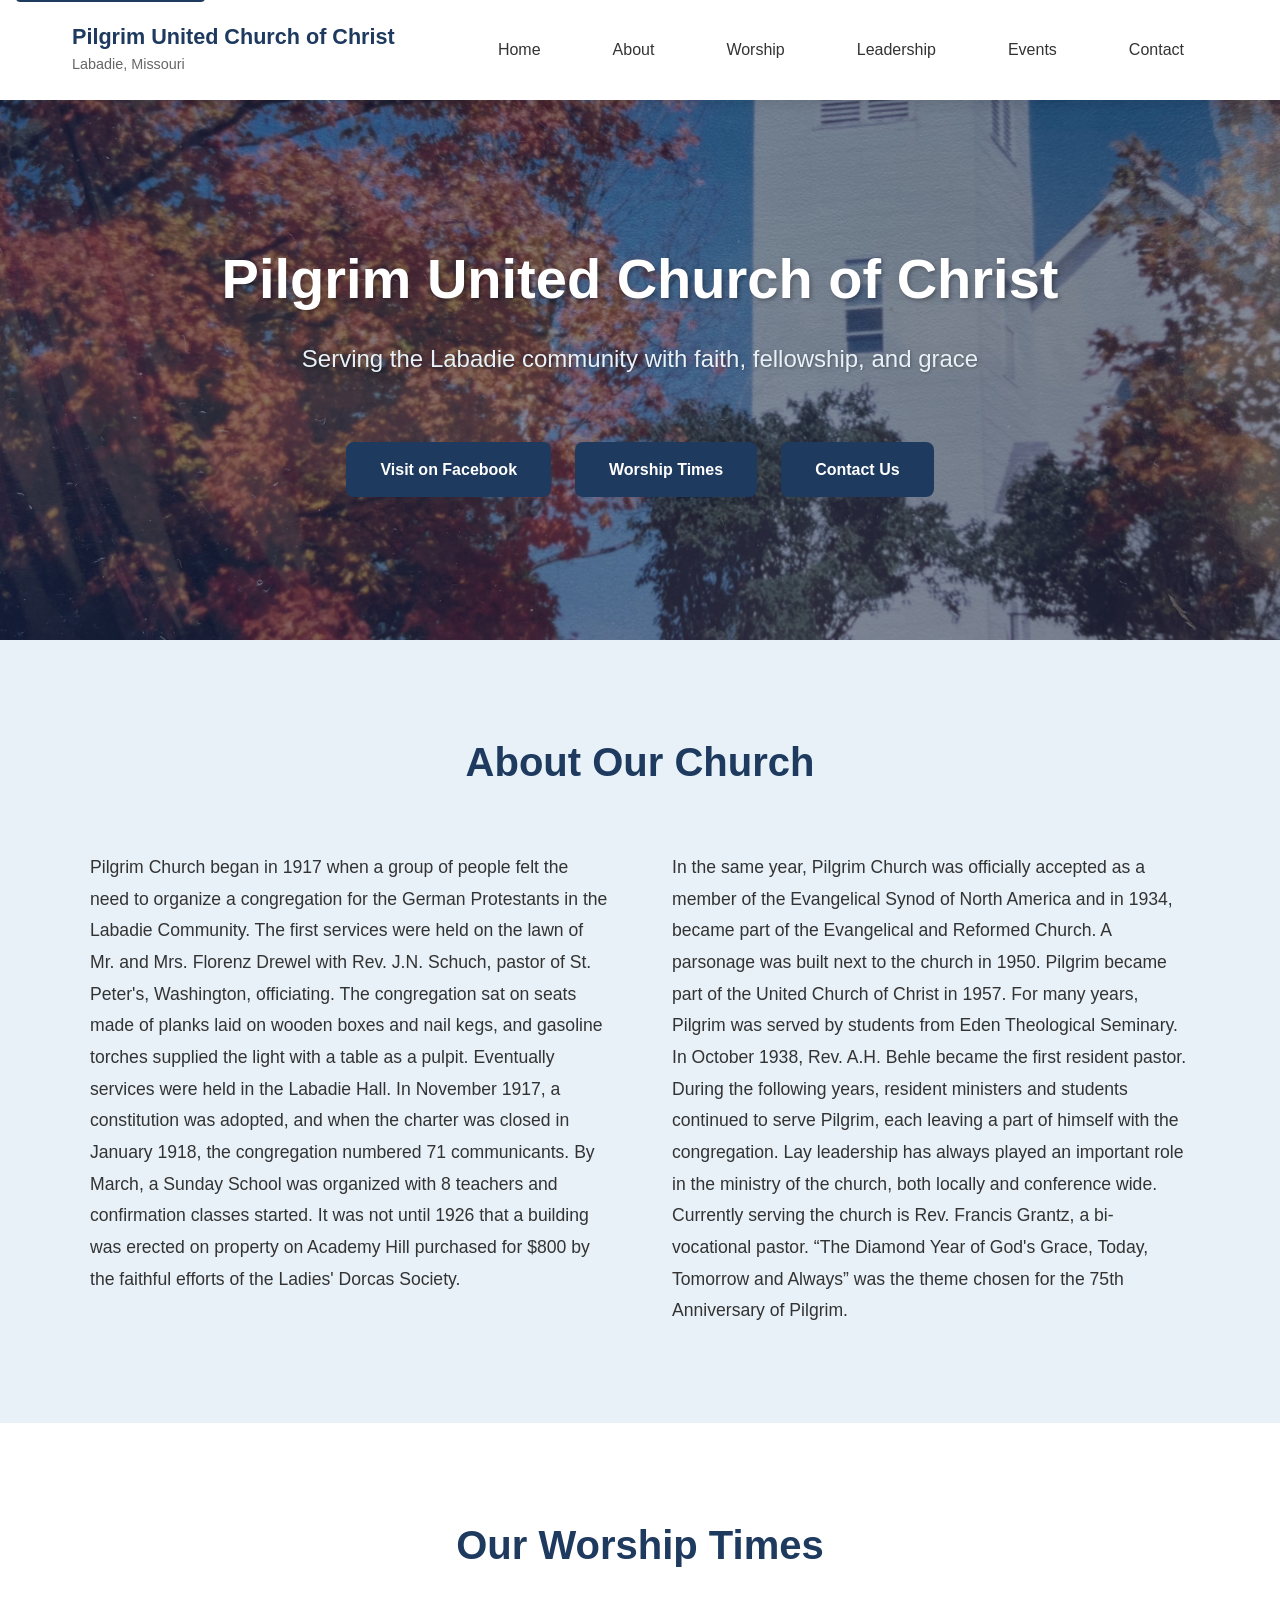
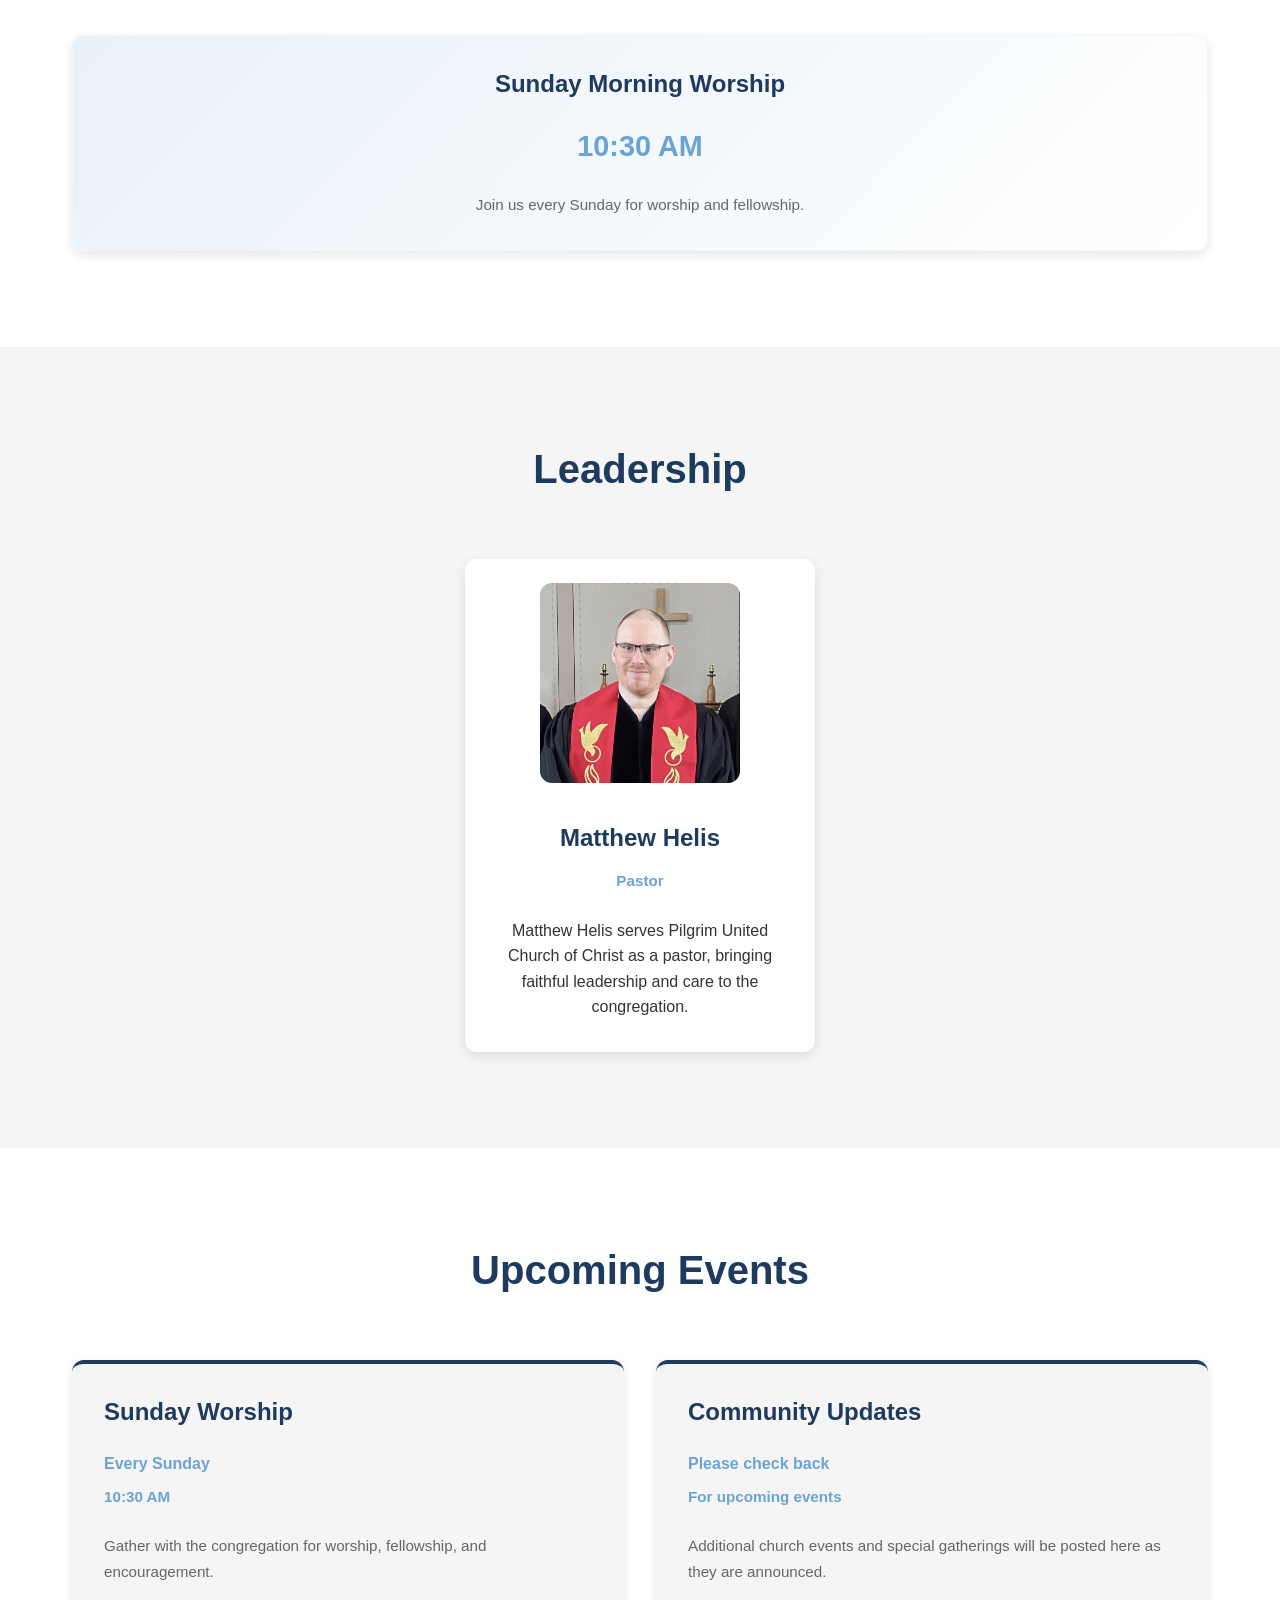
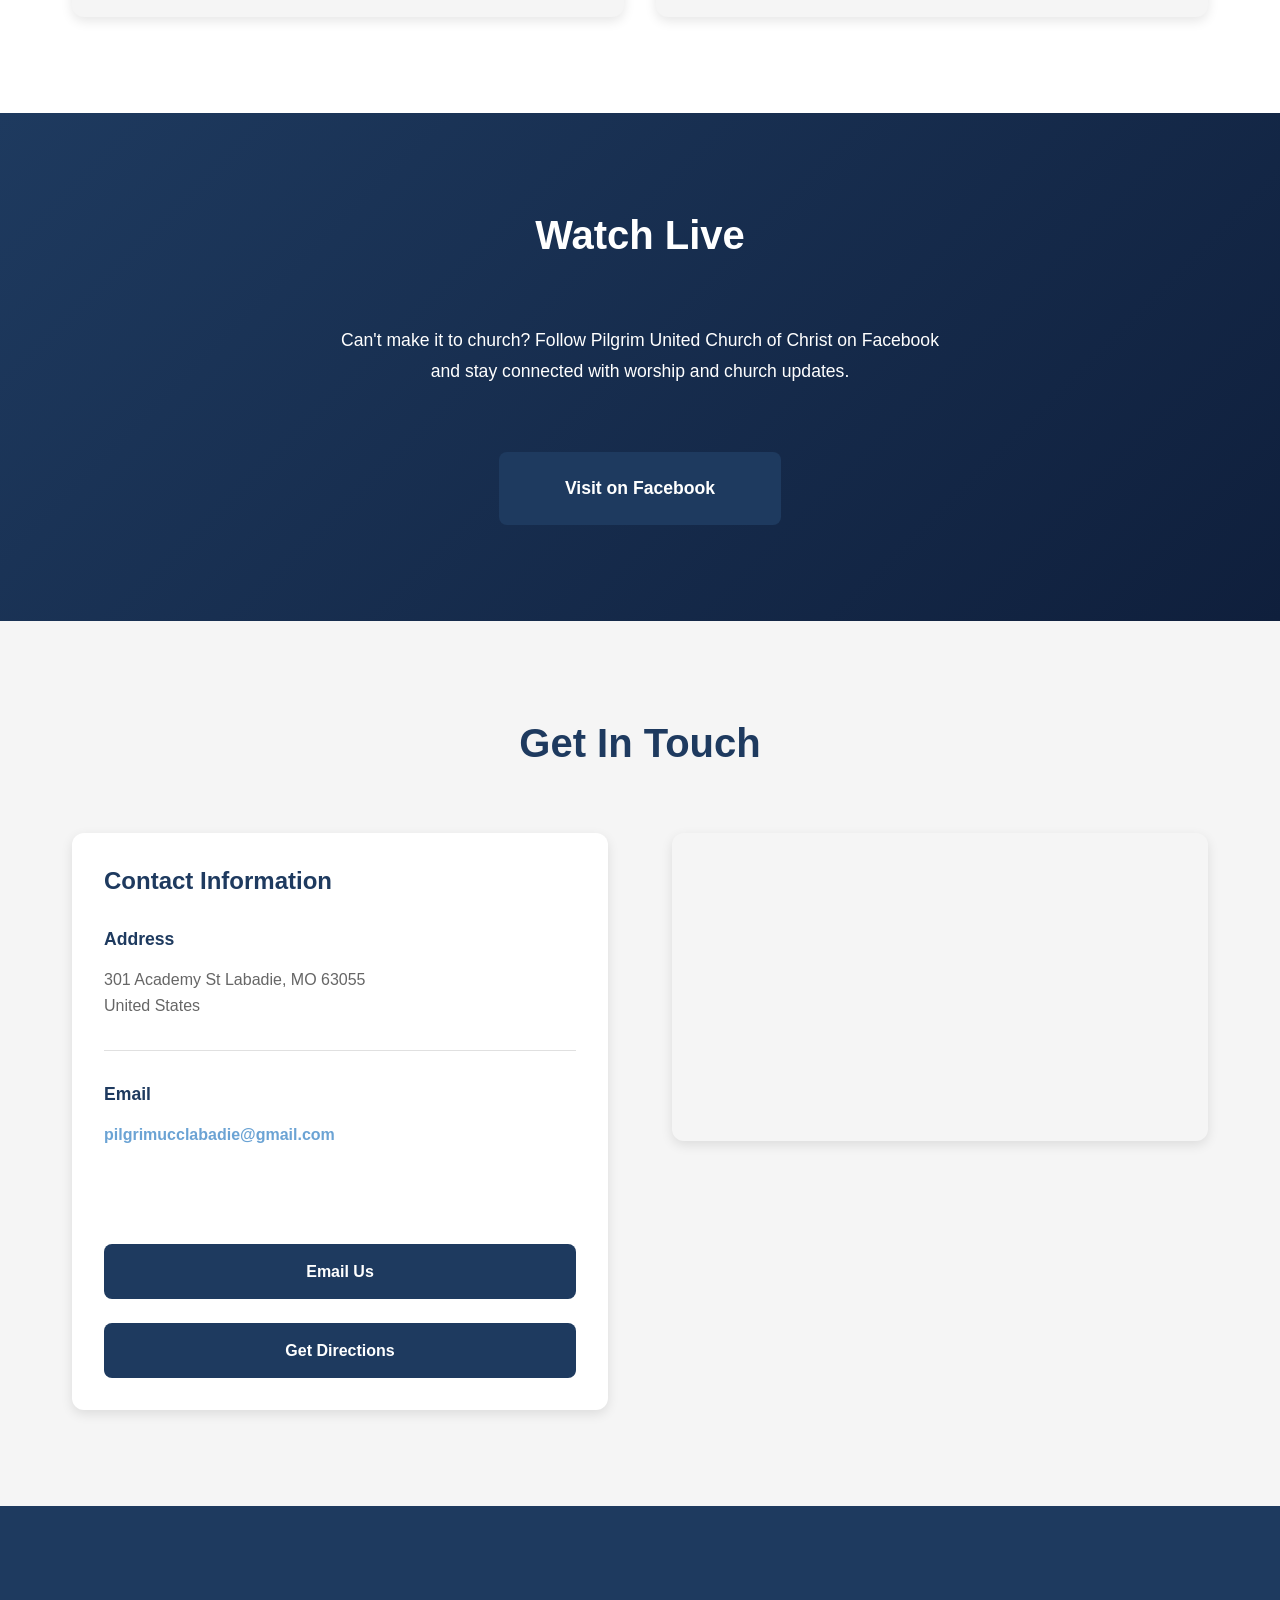
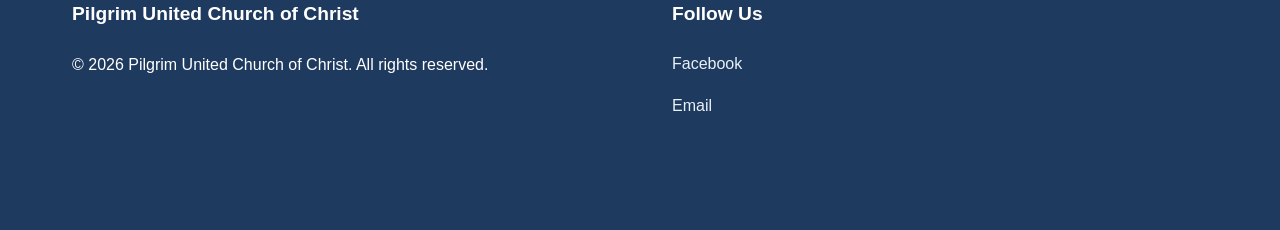
==== index.html @ 042ffa48 "version 1 of church website" ====
<!DOCTYPE html>
<html lang="en">
<head>
    <meta charset="UTF-8">
    <meta name="viewport" content="width=device-width, initial-scale=1.0">
    <title>Pilgrim United Church of Christ - Welcome</title>
    <link rel="stylesheet" href="style.css">
</head>
<body>
    <a class="skip-link" href="#main-content">Skip to main content</a>

    <!-- ============================================
         NAVIGATION BAR (Sticky)
         ============================================ -->
    <nav class="navbar" aria-label="Primary navigation">
        <div class="nav-container">
            <div class="logo-block">
                <div class="logo">Pilgrim United Church of Christ</div>
                <div class="nav-location">Labadie, Missouri</div>
            </div>
            <ul class="nav-links">
                <li><a href="#home">Home</a></li>
                <li><a href="#about">About</a></li>
                <li><a href="#worship-times">Worship</a></li>
                <li><a href="#pastors">Leadership</a></li>
                <li><a href="#events">Events</a></li>
                <li><a href="#contact">Contact</a></li>
            </ul>
        </div>
    </nav>

    <main id="main-content">
    <!-- ============================================
         HERO SECTION
         ============================================ -->
    <section id="home" class="hero">
        <div class="hero-content">
            <img src="Images/IMG_0320.jpeg" 
                 alt="Church interior with beautiful stained glass windows" 
                 class="hero-image">
            <div class="hero-overlay">
                <h1 class="hero-title">Pilgrim United Church of Christ</h1>
                <p class="hero-subtitle">Serving the Labadie community with faith, fellowship, and grace</p>
                <div class="hero-buttons">
                    <a href="https://www.facebook.com/PilgrimUCCLabadie/" target="_blank" rel="noopener noreferrer" class="btn btn-primary">Visit on Facebook</a>
                    <a href="#worship-times" class="btn btn-primary">Worship Times</a>
                    <a href="#contact" class="btn btn-primary">Contact Us</a>
                </div>
            </div>
        </div>
    </section>

    <!-- ============================================
         ABOUT SECTION
         ============================================ -->
    <section id="about" class="about">
        <div class="container">
            <h2>About Our Church</h2>
            <div class="about-content">
                <div class="about-text">
                    <p>
                        Pilgrim Church began in 1917 when a group of people felt the need to organize a congregation for the German Protestants in the Labadie Community. 
                        The first services were held on the lawn of Mr. and Mrs. Florenz Drewel with Rev. J.N. Schuch, pastor of St. Peter's, Washington, officiating. The congregation sat on seats made of planks laid on wooden boxes and nail kegs, and gasoline torches supplied the light with a table as a pulpit. 
                        Eventually services were held in the Labadie Hall. In November 1917, a constitution was adopted, and when the charter was closed in January 1918, the congregation numbered 71 communicants. By March, a Sunday School was organized with 8 teachers and confirmation classes started. 
                        It was not until 1926 that a building was erected on property on Academy Hill purchased for $800 by the faithful efforts of the Ladies' Dorcas Society.
                    </p>
                    <p>
                        In the same year, Pilgrim Church was officially accepted as a member of the Evangelical Synod of North America and in 1934, became part of the Evangelical and Reformed Church. A parsonage was built next to the church in 1950. Pilgrim became part of the United Church of Christ in 1957. 
                        For many years, Pilgrim was served by students from Eden Theological Seminary. In October 1938, Rev. A.H. Behle became the first resident pastor. During the following years, resident ministers and students continued to serve Pilgrim, each leaving a part of himself with the congregation. 
                        Lay leadership has always played an important role in the ministry of the church, both locally and conference wide. Currently serving the church is Rev. Francis Grantz, a bi-vocational pastor. “The Diamond Year of God's Grace, Today, Tomorrow and Always” was the theme chosen for the 75th Anniversary of Pilgrim.
                    </p>
                </div>
            </div>
        </div>
    </section>

    <!-- ============================================
         WORSHIP TIMES SECTION
         ============================================ -->
    <section id="worship-times" class="worship-times">
        <div class="container">
            <h2>Our Worship Times</h2>
            <div class="worship-cards">
                <div class="worship-card">
                    <h3>Sunday Morning Worship</h3>
                    <p class="time">10:30 AM</p>
                    <p class="description">Join us every Sunday for worship and fellowship.</p>
                </div>
            </div>
        </div>
    </section>

    <!-- ============================================
         LEADERSHIP SECTION
         ============================================ -->
    <section id="pastors" class="pastors">
        <div class="container">
            <h2>Leadership</h2>
            <div class="staff-grid">
                <div class="staff-card">
                    <img src="Images/Matthew-Helis.jpg" 
                         alt="Matthew Helis" 
                         class="staff-photo">
                    <h3>Matthew Helis</h3>
                    <p class="position">Pastor</p>
                    <p class="bio">
                        Matthew Helis serves Pilgrim United Church of Christ as a  pastor,
                        bringing faithful leadership and care to the congregation.
                    </p>
                </div>
            </div>
        </div>
    </section>

    <!-- ============================================
         EVENTS SECTION
         ============================================ -->
    <section id="events" class="events">
        <div class="container">
            <h2>Upcoming Events</h2>
            <div class="events-grid">
                <div class="event-card">
                    <h3>Sunday Worship</h3>
                    <p class="event-date">Every Sunday</p>
                    <p class="event-time">10:30 AM</p>
                    <p class="event-description">
                        Gather with the congregation for worship, fellowship, and encouragement.
                    </p>
                </div>
                <div class="event-card">
                    <h3>Community Updates</h3>
                    <p class="event-date">Please check back</p>
                    <p class="event-time">For upcoming events</p>
                    <p class="event-description">
                        Additional church events and special gatherings will be posted here as they are announced.
                    </p>
                </div>
            </div>
        </div>
    </section>

    <!-- ============================================
         WATCH LIVE SECTION
         ============================================ -->
    <section id="watch-live" class="watch-live">
        <div class="container">
            <h2>Watch Live</h2>
            <div class="watch-live-content">
                <p>
                    Can't make it to church? Follow Pilgrim United Church of Christ on Facebook and stay connected with worship and church updates.
                </p>
                <a href="https://www.facebook.com/PilgrimUCCLabadie/" target="_blank" rel="noopener noreferrer" class="btn btn-primary btn-large">
                    Visit on Facebook
                </a>
            </div>
        </div>
    </section>

    <!-- ============================================
         CONTACT & LOCATION SECTION
         ============================================ -->
    <section id="contact" class="contact">
        <div class="container">
            <h2>Get In Touch</h2>
            <div class="contact-wrapper">
                <div class="contact-info">
                    <h3>Contact Information</h3>
                    <div class="contact-details">
                        <div class="contact-item">
                            <h4>Address</h4>
                            <p>301 Academy St Labadie, MO 63055<br>United States</p>
                        </div>
                        <div class="contact-item">
                            <h4>Email</h4>
                            <p><a href="mailto:pilgrimucclabadie@gmail.com">pilgrimucclabadie@gmail.com</a></p>
                        </div>
                    </div>
                    <div class="contact-buttons">
                        <a href="mailto:pilgrimucclabadie@gmail.com" class="btn btn-primary">Email Us</a>
                        <a href="https://www.google.com/maps?q=301+Academy+St+Labadie+MO" 
                           target="_blank" rel="noopener noreferrer" class="btn btn-primary">Get Directions</a>
                    </div>
                </div>
                <div class="map-container">
                    <iframe src="https://www.google.com/maps?q=301%20Academy%20St%20Labadie%20MO&output=embed"
                            target="_blank" rel="noopener noreferrer" width="100%" height="400" style="border:0;" allowfullscreen="" loading="lazy" 
                            referrerpolicy="no-referrer-when-downgrade" 
                            aria-label="Church location on Google Maps"></iframe>
                </div>
            </div>
        </div>
    </section>

    <!-- ============================================
         FOOTER
         ============================================ -->
    <footer class="footer">
        <div class="container">
            <div class="footer-content">
                <div class="footer-section">
                    <h4>Pilgrim United Church of Christ</h4>
                    <p>&copy; 2026 Pilgrim United Church of Christ. All rights reserved.</p>
                </div>
                <div class="footer-section footer-links">
                    <h4>Follow Us</h4>
                    <ul>
                        <li><a href="https://www.facebook.com/PilgrimUCCLabadie/">Facebook</a></li>
                        <li><a href="mailto:pilgrimucclabadie@gmail.com">Email</a></li>
                    </ul>
                </div>
            </div>
        </div>
    </footer>

</body>
</html>
---- style.css ----
/* ============================================
   CSS VARIABLES & ROOT STYLES
   ============================================ */

:root {
    /* Color Palette */
    --white: #ffffff;
    --soft-blue: #e8f1f8;
    --light-blue: #b3d9f2;
    --medium-blue: #6ba3d4;
    --navy: #1e3a5f;
    --dark-navy: #0f1f3c;
    --light-gray: #f5f5f5;
    --medium-gray: #e0e0e0;
    --dark-gray: #666666;
    --text-dark: #333333;
    
    /* Spacing */
    --spacing-xs: 0.5rem;
    --spacing-sm: 1rem;
    --spacing-md: 1.5rem;
    --spacing-lg: 2rem;
    --spacing-xl: 3rem;
    --spacing-2xl: 4rem;
    
    /* Border Radius */
    --radius-sm: 4px;
    --radius-md: 8px;
    --radius-lg: 12px;
    
    /* Shadows */
    --shadow-sm: 0 2px 4px rgba(0, 0, 0, 0.1);
    --shadow-md: 0 4px 12px rgba(0, 0, 0, 0.1);
    --shadow-lg: 0 8px 24px rgba(0, 0, 0, 0.15);
    
    /* Typography */
    --font-family: 'Segoe UI', Tahoma, Geneva, Verdana, sans-serif;
    --font-size-base: 16px;
    --line-height: 1.6;
}

/* ============================================
   GENERAL STYLES
   ============================================ */

* {
    margin: 0;
    padding: 0;
    box-sizing: border-box;
}

html {
    scroll-behavior: smooth;
}

.skip-link {
    position: absolute;
    top: -3rem;
    left: 1rem;
    z-index: 2000;
    background-color: var(--navy);
    color: var(--white);
    padding: 0.75rem 1rem;
    border-radius: var(--radius-sm);
    text-decoration: none;
    font-weight: 600;
}

.skip-link:focus {
    top: 1rem;
}

body {
    font-family: var(--font-family);
    font-size: var(--font-size-base);
    line-height: var(--line-height);
    color: var(--text-dark);
    background-color: var(--white);
}

/* ============================================
   CONTAINER & LAYOUT
   ============================================ */

.container {
    max-width: 1200px;
    margin: 0 auto;
    padding: var(--spacing-lg);
}

/* ============================================
   NAVIGATION BAR
   ============================================ */

.navbar {
    position: sticky;
    top: 0;
    background-color: var(--white);
    box-shadow: var(--shadow-md);
    z-index: 1000;
    padding: var(--spacing-md) 0;
}

.nav-container {
    max-width: 1200px;
    margin: 0 auto;
    padding: 0 var(--spacing-lg);
    display: flex;
    justify-content: space-between;
    align-items: center;
    gap: var(--spacing-lg);
}

.logo-block {
    display: flex;
    flex-direction: column;
    gap: 0.2rem;
    flex-shrink: 0;
}

.logo {
    font-size: 1.35rem;
    font-weight: 700;
    color: var(--navy);
    line-height: 1.2;
    white-space: nowrap;
}

.nav-location {
    font-size: 0.9rem;
    color: var(--dark-gray);
    white-space: nowrap;
}

.nav-links {
    display: flex;
    list-style: none;
    gap: var(--spacing-md);
    flex-wrap: wrap;
    justify-content: flex-end;
    align-items: center;
}

.nav-links a {
    text-decoration: none;
    color: var(--text-dark);
    font-weight: 500;
    transition: color 0.3s ease;
    padding: var(--spacing-xs) var(--spacing-md);
    border-radius: var(--radius-md);
    min-height: 44px;
    display: inline-flex;
    align-items: center;
}

.nav-links a:hover {
    color: var(--medium-blue);
    background-color: var(--soft-blue);
}

/* Mobile Navigation */
@media (max-width: 768px) {
    .nav-container {
        flex-direction: column;
        align-items: flex-start;
        gap: var(--spacing-md);
    }
    
    .nav-links {
        flex-direction: row;
        flex-wrap: wrap;
        gap: var(--spacing-sm);
        text-align: left;
    }
}

@media (max-width: 480px) {
    .logo {
        font-size: 1.1rem;
    }

    .nav-location {
        font-size: 0.8rem;
    }

    .nav-links {
        flex-direction: column;
        align-items: flex-start;
    }
}

/* ============================================
   HERO SECTION
   ============================================ */

.hero {
    position: relative;
    min-height: 500px;
    height: clamp(420px, 60vh, 620px);
    display: flex;
    align-items: center;
    justify-content: center;
    overflow: hidden;
}

.hero-content {
    position: absolute;
    inset: 0;
    width: 100%;
    height: 100%;
}

.hero-image {
    position: absolute;
    inset: 0;
    width: 100%;
    height: 100%;
    object-fit: cover;
    object-position: center;
    z-index: 1;
}

.hero-overlay {
    position: absolute;
    top: 0;
    left: 0;
    width: 100%;
    height: 100%;
    background: rgba(15, 31, 60, 0.5);
    display: flex;
    flex-direction: column;
    align-items: center;
    justify-content: center;
    text-align: center;
    z-index: 2;
    padding: var(--spacing-lg);
}

.hero-title {
    font-size: 3.5rem;
    color: var(--white);
    margin-bottom: var(--spacing-md);
    font-weight: 700;
    text-shadow: 2px 2px 4px rgba(0, 0, 0, 0.3);
}

.hero-subtitle {
    font-size: 1.5rem;
    color: var(--soft-blue);
    margin-bottom: var(--spacing-2xl);
    text-shadow: 1px 1px 3px rgba(0, 0, 0, 0.3);
}

.hero-buttons {
    display: flex;
    gap: var(--spacing-md);
    flex-wrap: wrap;
    justify-content: center;
}

/* Mobile Hero */
@media (max-width: 768px) {
    .hero {
        height: 350px;
    }
    
    .hero-title {
        font-size: 2rem;
    }
    
    .hero-subtitle {
        font-size: 1.1rem;
    }
    
    .hero-buttons {
        gap: var(--spacing-sm);
        width: 100%;
    }

    .hero-buttons .btn {
        width: 100%;
        max-width: 260px;
    }
}

/* ============================================
   BUTTONS
   ============================================ */

.btn {
    display: inline-block;
    padding: var(--spacing-sm) var(--spacing-lg);
    text-decoration: none;
    border-radius: var(--radius-md);
    font-weight: 600;
    transition: all 0.3s ease;
    cursor: pointer;
    border: 2px solid transparent;
    text-align: center;
    min-height: 44px;
    line-height: 1.2;
}

.btn-primary {
    background-color: var(--navy);
    color: var(--white);
}

.btn-primary:hover {
    background-color: var(--dark-navy);
    transform: translateY(-2px);
    box-shadow: var(--shadow-lg);
}

.btn-secondary {
    background-color: transparent;
    color: var(--white);
    border: 2px solid var(--white);
}

.btn-secondary:hover {
    background-color: var(--white);
    color: var(--navy);
    transform: translateY(-2px);
}

.btn-large {
    padding: var(--spacing-md) var(--spacing-2xl);
    font-size: 1.1rem;
}

/* ============================================
   HEADINGS
   ============================================ */

h1, h2, h3, h4, h5, h6 {
    font-weight: 700;
    line-height: 1.3;
    margin-bottom: var(--spacing-md);
}

h2 {
    font-size: 2.5rem;
    color: var(--navy);
    text-align: center;
    margin-bottom: var(--spacing-2xl);
}

h3 {
    font-size: 1.5rem;
    color: var(--navy);
}

h4 {
    font-size: 1.2rem;
    color: var(--navy);
}

@media (max-width: 768px) {
    h2 {
        font-size: 2rem;
    }
}

/* ============================================
   ABOUT SECTION
   ============================================ */

.about {
    background-color: var(--soft-blue);
    padding: var(--spacing-2xl) 0;
}

.about-content {
    display: flex;
    justify-content: center;
}

.about-text {
    display: grid;
    grid-template-columns: repeat(2, minmax(0, 1fr));
    gap: var(--spacing-2xl);
    align-items: start;
    max-width: 1100px;
    width: 100%;
    font-size: 1.1rem;
    line-height: 1.8;
    color: var(--text-dark);
}

.about-text p {
    margin-bottom: 0;
}

/* Mobile About */
@media (max-width: 768px) {
    .about-text {
        grid-template-columns: 1fr;
        gap: var(--spacing-md);
    }
}

/* ============================================
   WORSHIP TIMES SECTION
   ============================================ */

.worship-times {
    padding: var(--spacing-2xl) 0;
    background-color: var(--white);
}

.worship-cards {
    display: grid;
    grid-template-columns: repeat(auto-fit, minmax(300px, 1fr));
    gap: var(--spacing-lg);
}

.worship-card {
    background: linear-gradient(135deg, var(--soft-blue) 0%, var(--white) 100%);
    padding: var(--spacing-lg);
    border-radius: var(--radius-lg);
    box-shadow: var(--shadow-md);
    text-align: center;
    transition: transform 0.3s ease, box-shadow 0.3s ease;
    border: 1px solid var(--light-gray);
}

.worship-card:hover {
    transform: translateY(-8px);
    box-shadow: var(--shadow-lg);
}

.worship-card h3 {
    margin-bottom: var(--spacing-md);
    color: var(--navy);
}

.worship-card .time {
    font-size: 1.8rem;
    font-weight: 700;
    color: var(--medium-blue);
    margin-bottom: var(--spacing-md);
}

.worship-card .description {
    color: var(--dark-gray);
    font-size: 0.95rem;
}

/* ============================================
   PASTORS & STAFF SECTION
   ============================================ */

.pastors {
    background-color: var(--light-gray);
    padding: var(--spacing-2xl) 0;
}

.staff-grid {
    display: grid;
    grid-template-columns: repeat(auto-fit, 350px);
    justify-content: center;
    gap: var(--spacing-xl);
}

.staff-card {
    background-color: var(--white);
    border-radius: var(--radius-lg);
    box-shadow: var(--shadow-md);
    text-align: center;
    padding-top: 1.5rem;
    transition: transform 0.3s ease, box-shadow 0.3s ease;
}

.staff-card:hover {
    transform: translateY(-8px);
    box-shadow: var(--shadow-lg);
}

.staff-photo {
    width: 200px;
    height: 200px;
    object-fit: cover;
    object-position: center;
    border-radius: 12px;
}

.staff-card h3 {
    padding: var(--spacing-lg) var(--spacing-lg) var(--spacing-sm) var(--spacing-lg);
    margin: 0;
    color: var(--navy);
}

.staff-card .position {
    color: var(--medium-blue);
    font-weight: 600;
    padding: 0 var(--spacing-lg);
    margin-bottom: var(--spacing-md);
    font-size: 0.95rem;
}

.staff-card .bio {
    padding: 0 0 var(--spacing-lg) 0;
    line-height: 1.6;
    max-width: 300px;
    margin: 0 auto;
}

/* ============================================
   EVENTS SECTION
   ============================================ */

.events {
    padding: var(--spacing-2xl) 0;
    background-color: var(--white);
}

.events-grid {
    display: grid;
    grid-template-columns: repeat(auto-fit, minmax(320px, 1fr));
    gap: var(--spacing-lg);
}

.event-card {
    background-color: var(--light-gray);
    padding: var(--spacing-lg);
    border-radius: var(--radius-lg);
    box-shadow: var(--shadow-md);
    border-top: 4px solid var(--navy);
    transition: transform 0.3s ease;
}

.event-card:hover {
    transform: translateY(-4px);
}

.event-card h3 {
    margin-top: 0;
    color: var(--navy);
}

.event-card .event-date {
    color: var(--medium-blue);
    font-weight: 600;
    margin-bottom: var(--spacing-xs);
}

.event-card .event-time {
    color: var(--medium-blue);
    font-weight: 600;
    margin-bottom: var(--spacing-md);
    font-size: 0.95rem;
}

.event-card .event-description {
    color: var(--dark-gray);
    font-size: 0.95rem;
    line-height: 1.7;
}

/* ============================================
   WATCH LIVE SECTION
   ============================================ */

.watch-live {
    background: linear-gradient(135deg, var(--navy) 0%, var(--dark-navy) 100%);
    padding: var(--spacing-2xl) 0;
    color: var(--white);
}

.watch-live h2 {
    color: var(--white);
}

.watch-live-content {
    text-align: center;
    max-width: 600px;
    margin: 0 auto;
}

.watch-live-content p {
    font-size: 1.1rem;
    margin-bottom: var(--spacing-2xl);
    line-height: 1.8;
}

/* ============================================
   CONTACT & LOCATION SECTION
   ============================================ */

.contact {
    padding: var(--spacing-2xl) 0;
    background-color: var(--light-gray);
}

.contact-wrapper {
    display: grid;
    grid-template-columns: 1fr 1fr;
    gap: var(--spacing-2xl);
    align-items: start;
}

.contact-info {
    background-color: var(--white);
    padding: var(--spacing-lg);
    border-radius: var(--radius-lg);
    box-shadow: var(--shadow-md);
}

.contact-info h3 {
    margin-top: 0;
    margin-bottom: var(--spacing-lg);
    color: var(--navy);
}

.contact-details {
    margin-bottom: var(--spacing-2xl);
}

.contact-item {
    margin-bottom: var(--spacing-lg);
    padding-bottom: var(--spacing-lg);
    border-bottom: 1px solid var(--medium-gray);
}

.contact-item:last-child {
    border-bottom: none;
}

.contact-item h4 {
    color: var(--navy);
    margin-bottom: var(--spacing-sm);
    font-size: 1.1rem;
}

.contact-item p {
    color: var(--dark-gray);
    margin: 0;
}

.contact-item a {
    color: var(--medium-blue);
    text-decoration: none;
    font-weight: 600;
    transition: color 0.3s ease;
}

.contact-item a:hover {
    color: var(--navy);
    text-decoration: underline;
}

.contact-buttons {
    display: flex;
    gap: var(--spacing-md);
    flex-direction: column;
}

.map-container {
    border-radius: var(--radius-lg);
    overflow: hidden;
    box-shadow: var(--shadow-md);
    min-height: 50%;
}

.map-container iframe {
    border-radius: var(--radius-lg);
    width: 100%;
    height: 100%;
    min-height: 300px;
}

/* Mobile Contact */
@media (max-width: 768px) {
    .contact-wrapper {
        grid-template-columns: 1fr;
    }
    
    .contact-buttons {
        flex-direction: column;
    }
}

/* ============================================
   FOOTER
   ============================================ */

.footer {
    background-color: var(--navy);
    color: var(--white);
    padding: var(--spacing-2xl) 0;
}

.footer-content {
    display: grid;
    grid-template-columns: 1fr 1fr;
    gap: var(--spacing-2xl);
}

.footer-section h4 {
    color: var(--white);
    margin-bottom: var(--spacing-md);
}

.footer-section p {
    margin: 0;
    line-height: 1.8;
}

.footer-links ul {
    list-style: none;
}

.footer-links li {
    margin-bottom: var(--spacing-sm);
}

.footer-links a {
    color: var(--soft-blue);
    text-decoration: none;
    transition: color 0.3s ease;
}

.footer-links a:hover {
    color: var(--white);
    text-decoration: underline;
}

/* Mobile Footer */
@media (max-width: 768px) {
    .footer-content {
        grid-template-columns: 1fr;
        gap: var(--spacing-lg);
    }
}

/* ============================================
   RESPONSIVE DESIGN
   ============================================ */

/* Tablet (768px and below) */
@media (max-width: 768px) {
    :root {
        --spacing-lg: 1.5rem;
        --spacing-xl: 2rem;
        --spacing-2xl: 2.5rem;
    }
    
    .container {
        padding: var(--spacing-md);
    }
    
    h2 {
        font-size: 2rem;
        margin-bottom: var(--spacing-xl);
    }
}

/* Mobile (480px and below) */
@media (max-width: 480px) {
    :root {
        --font-size-base: 14px;
        --spacing-lg: 1rem;
        --spacing-xl: 1.5rem;
        --spacing-2xl: 2rem;
    }
    
    .hero-title {
        font-size: 1.8rem;
    }
    
    .hero-subtitle {
        font-size: 1rem;
    }
    
    .btn {
        padding: var(--spacing-xs) var(--spacing-md);
        font-size: 0.95rem;
    }

    .contact-buttons .btn {
        width: 100%;
    }
    
    h2 {
        font-size: 1.5rem;
    }
    
    h3 {
        font-size: 1.2rem;
    }
}

/* ============================================
   ACCESSIBILITY & PRINT
   ============================================ */

/* Focus states for keyboard navigation */
a:focus-visible, button:focus-visible {
    outline: 3px solid var(--medium-blue);
    outline-offset: 3px;
}

img, iframe {
    max-width: 100%;
    height: auto;
}

@media (prefers-reduced-motion: reduce) {
    html {
        scroll-behavior: auto;
    }

    *, *::before, *::after {
        animation: none !important;
        transition: none !important;
    }
}

/* Print styles */
@media print {
    .navbar, .footer {
        display: none;
    }
    
    body {
        font-size: 12px;
    }
}
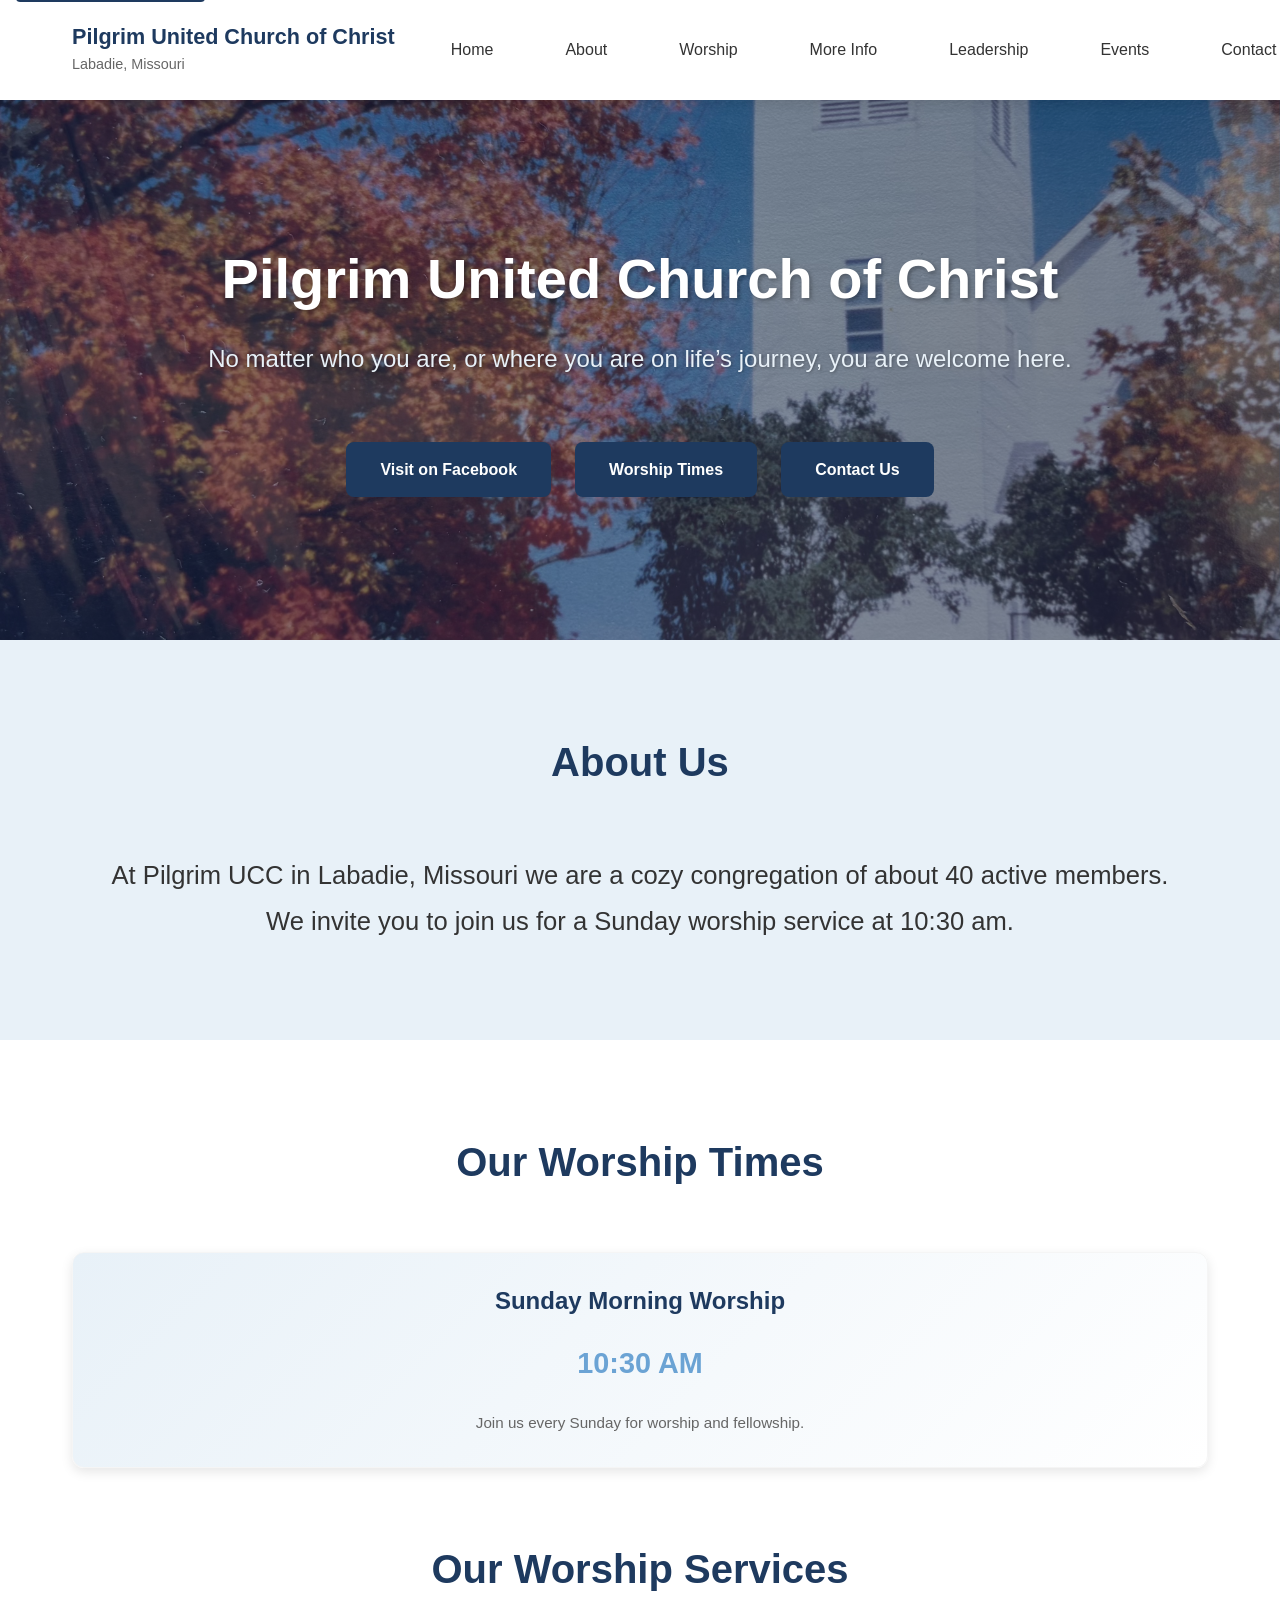
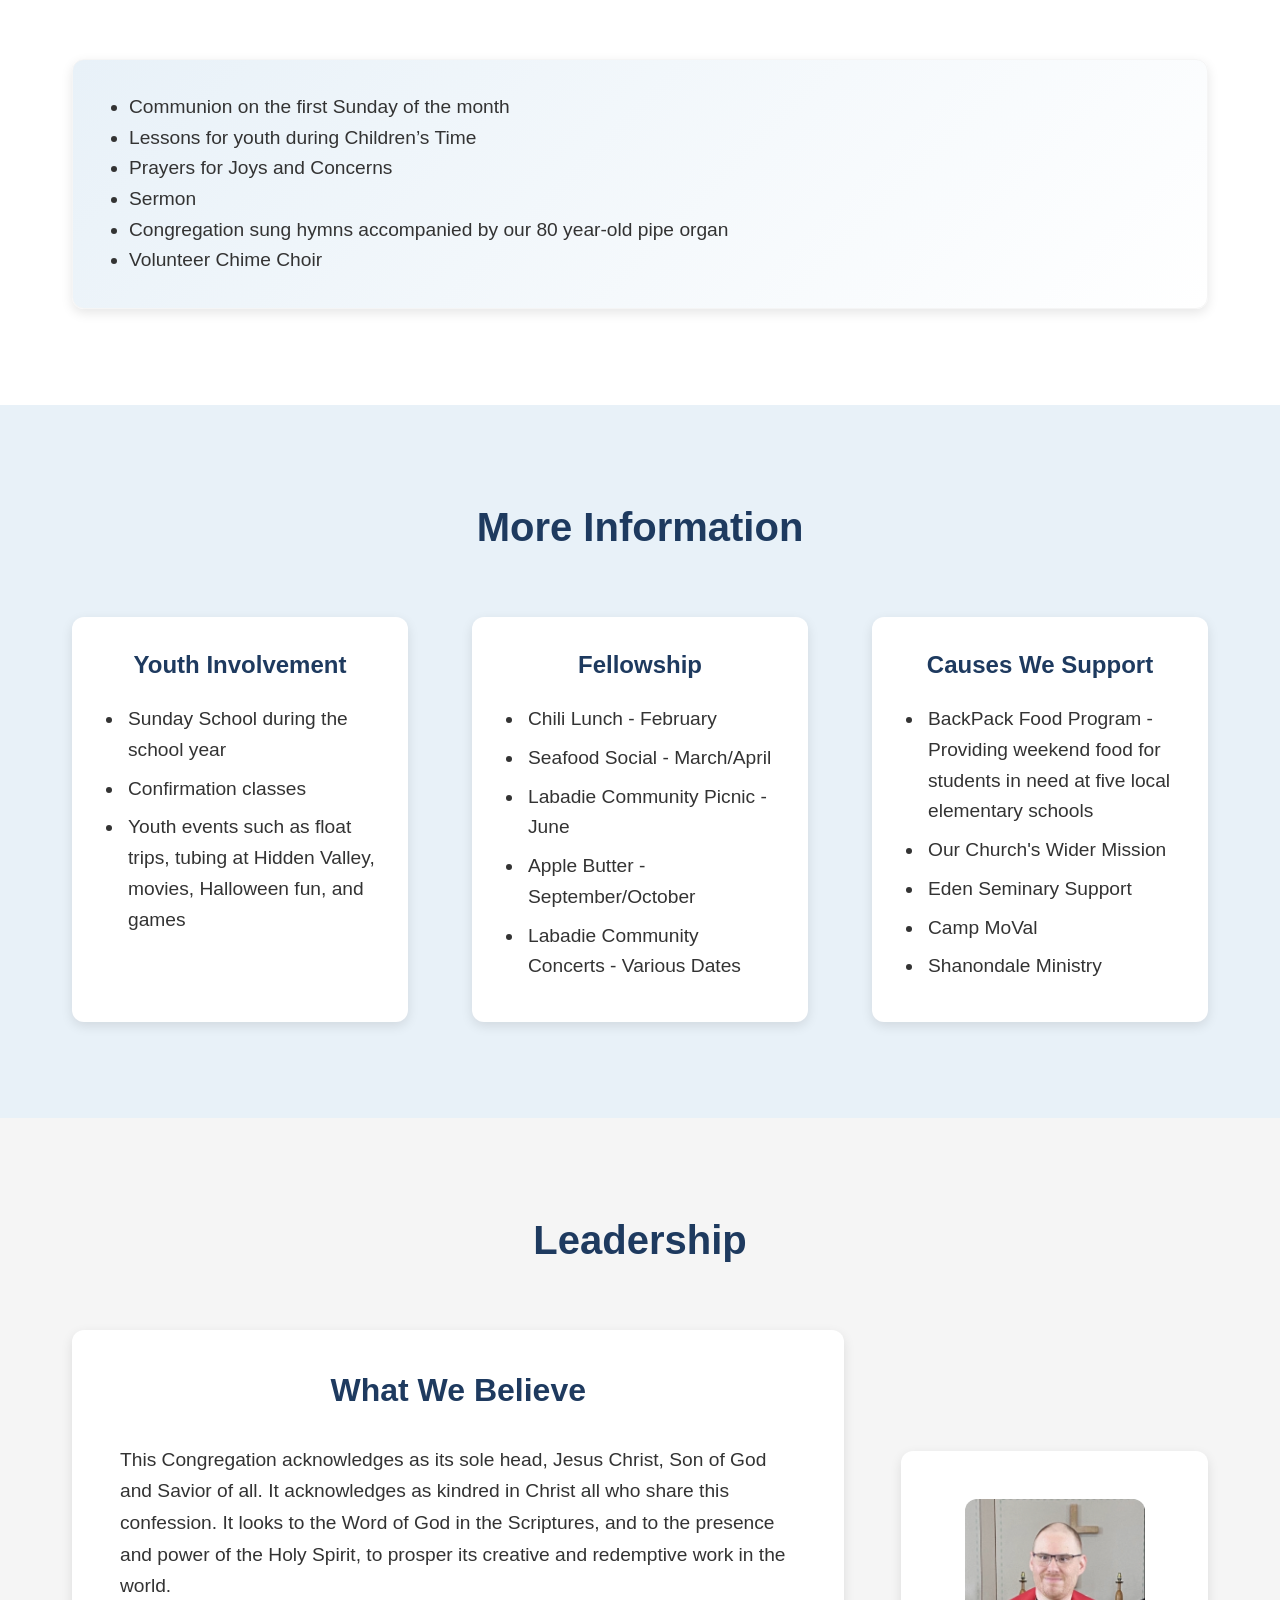
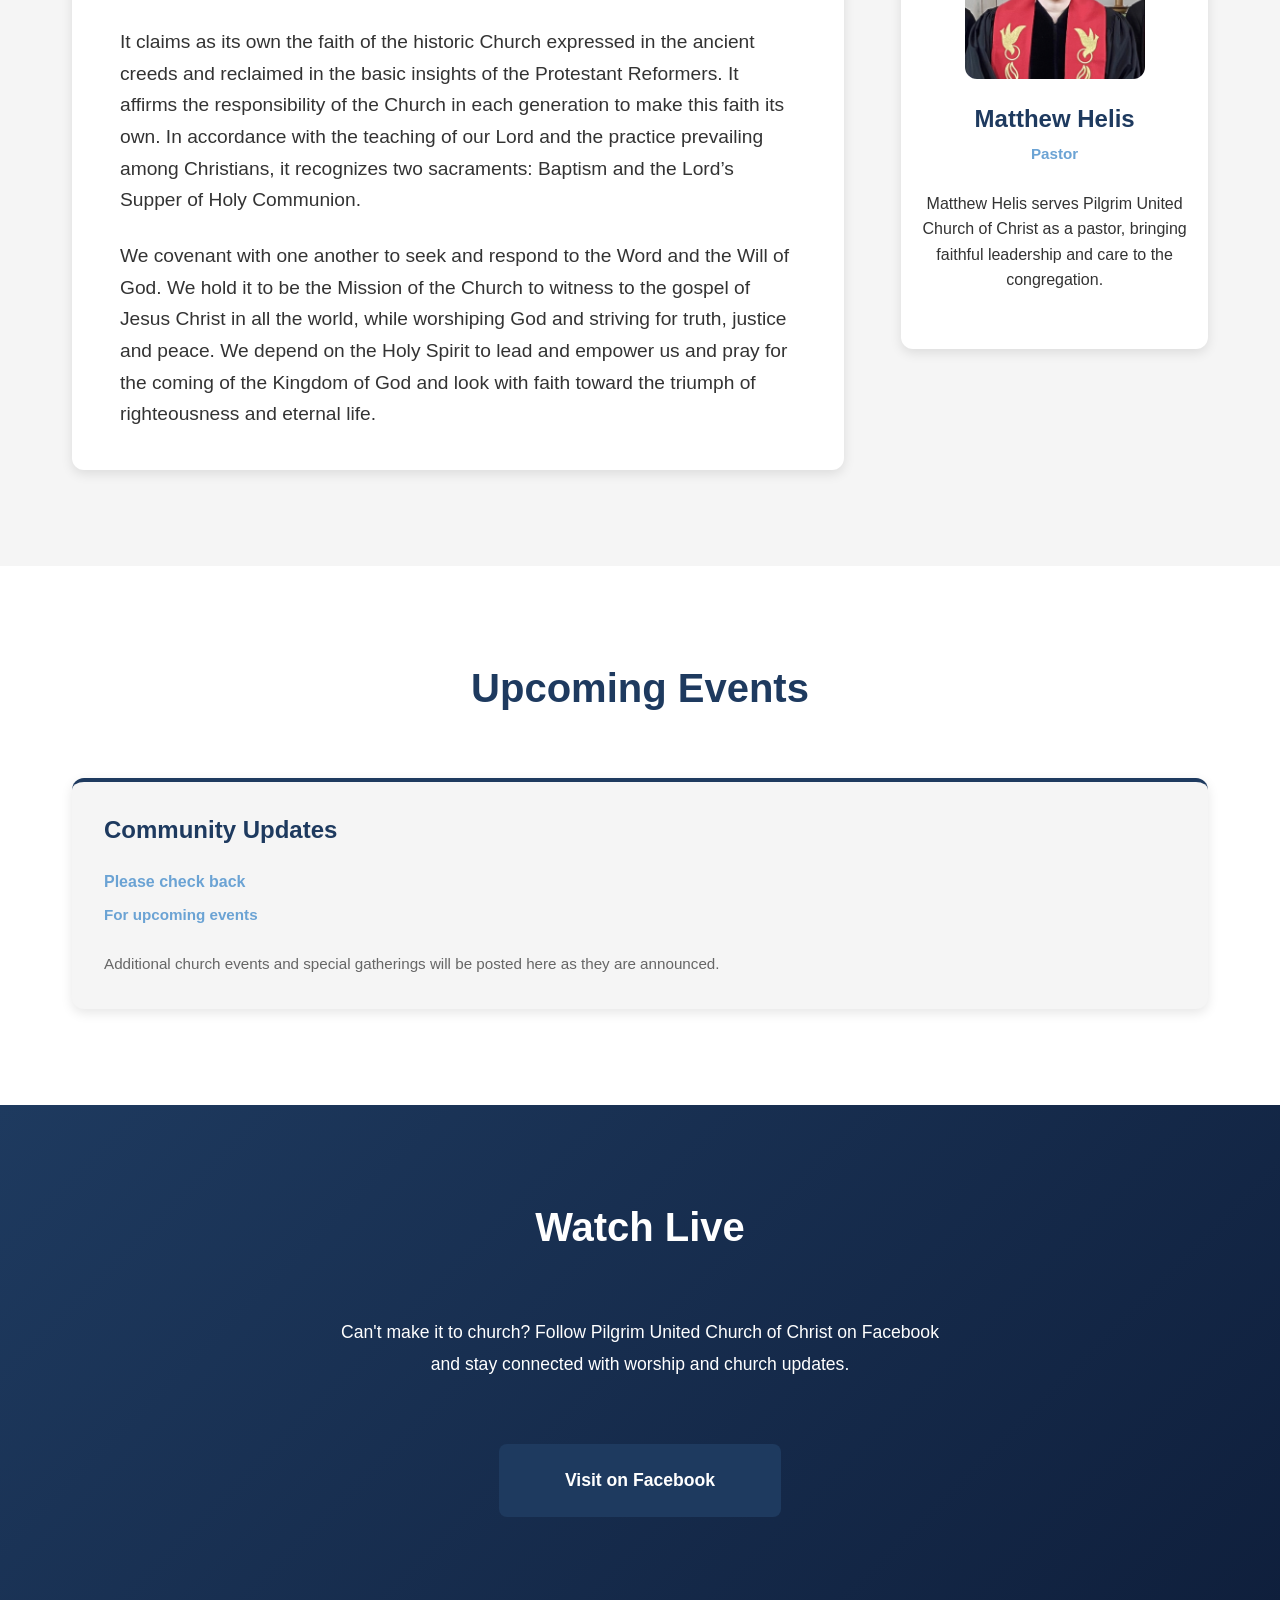
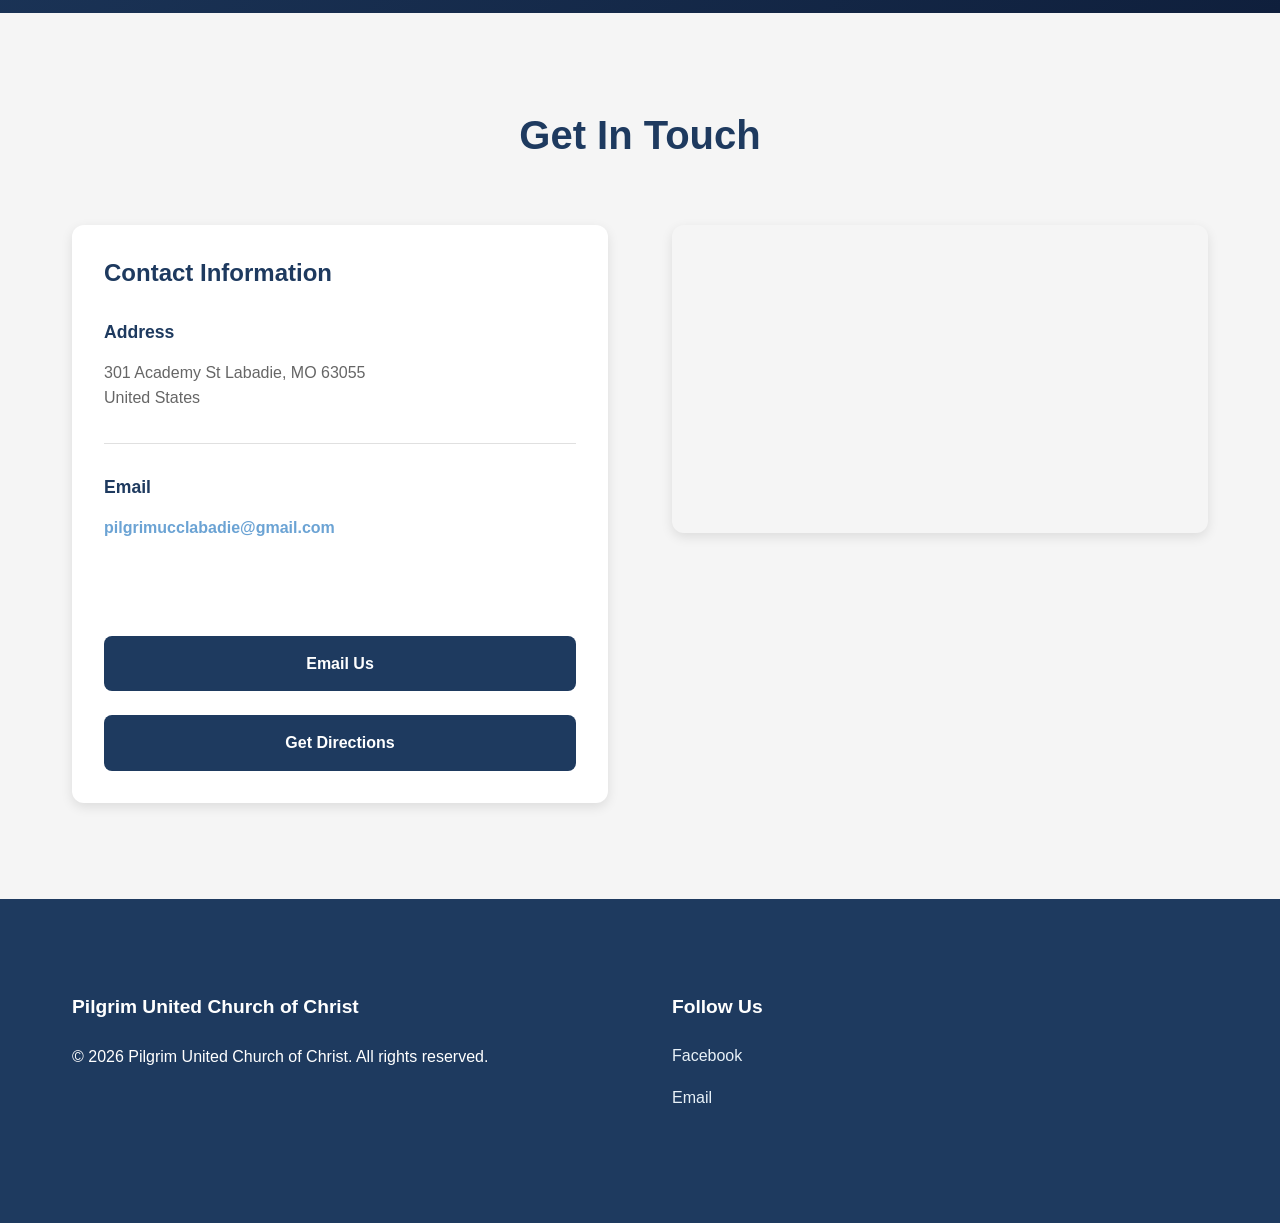
==== commit e7b98b39: "version 2" ====
--- a/index.html
+++ b/index.html
@@ -18,10 +18,18 @@
                 <div class="logo">Pilgrim United Church of Christ</div>
                 <div class="nav-location">Labadie, Missouri</div>
             </div>
-            <ul class="nav-links">
+
+            <button class="nav-toggle" type="button" aria-expanded="false" aria-controls="nav-links" aria-label="Toggle navigation menu">
+                <span></span>
+                <span></span>
+                <span></span>
+            </button>
+
+            <ul class="nav-links" id="nav-links">
                 <li><a href="#home">Home</a></li>
                 <li><a href="#about">About</a></li>
                 <li><a href="#worship-times">Worship</a></li>
+                <li><a href="#more-info">More Info</a></li>
                 <li><a href="#pastors">Leadership</a></li>
                 <li><a href="#events">Events</a></li>
                 <li><a href="#contact">Contact</a></li>
@@ -40,7 +48,7 @@
                  class="hero-image">
             <div class="hero-overlay">
                 <h1 class="hero-title">Pilgrim United Church of Christ</h1>
-                <p class="hero-subtitle">Serving the Labadie community with faith, fellowship, and grace</p>
+                <p class="hero-subtitle">No matter who you are, or where you are on life’s journey, you are welcome here.</p>
                 <div class="hero-buttons">
                     <a href="https://www.facebook.com/PilgrimUCCLabadie/" target="_blank" rel="noopener noreferrer" class="btn btn-primary">Visit on Facebook</a>
                     <a href="#worship-times" class="btn btn-primary">Worship Times</a>
@@ -55,19 +63,11 @@
          ============================================ -->
     <section id="about" class="about">
         <div class="container">
-            <h2>About Our Church</h2>
+            <h2>About Us</h2>
             <div class="about-content">
                 <div class="about-text">
                     <p>
-                        Pilgrim Church began in 1917 when a group of people felt the need to organize a congregation for the German Protestants in the Labadie Community. 
-                        The first services were held on the lawn of Mr. and Mrs. Florenz Drewel with Rev. J.N. Schuch, pastor of St. Peter's, Washington, officiating. The congregation sat on seats made of planks laid on wooden boxes and nail kegs, and gasoline torches supplied the light with a table as a pulpit. 
-                        Eventually services were held in the Labadie Hall. In November 1917, a constitution was adopted, and when the charter was closed in January 1918, the congregation numbered 71 communicants. By March, a Sunday School was organized with 8 teachers and confirmation classes started. 
-                        It was not until 1926 that a building was erected on property on Academy Hill purchased for $800 by the faithful efforts of the Ladies' Dorcas Society.
-                    </p>
-                    <p>
-                        In the same year, Pilgrim Church was officially accepted as a member of the Evangelical Synod of North America and in 1934, became part of the Evangelical and Reformed Church. A parsonage was built next to the church in 1950. Pilgrim became part of the United Church of Christ in 1957. 
-                        For many years, Pilgrim was served by students from Eden Theological Seminary. In October 1938, Rev. A.H. Behle became the first resident pastor. During the following years, resident ministers and students continued to serve Pilgrim, each leaving a part of himself with the congregation. 
-                        Lay leadership has always played an important role in the ministry of the church, both locally and conference wide. Currently serving the church is Rev. Francis Grantz, a bi-vocational pastor. “The Diamond Year of God's Grace, Today, Tomorrow and Always” was the theme chosen for the 75th Anniversary of Pilgrim.
+                        At Pilgrim UCC in Labadie, Missouri we are a cozy congregation of about 40 active members. We invite you to join us for a Sunday worship service at 10:30 am. 
                     </p>
                 </div>
             </div>
@@ -87,6 +87,57 @@
                     <p class="description">Join us every Sunday for worship and fellowship.</p>
                 </div>
             </div>
+            <h2 class="worship-description-title">Our Worship Services</h2>
+            <div class="worship-description">
+                <ul>
+                    <li>Communion on the first Sunday of the month</li>
+                    <li>Lessons for youth during Children’s Time</li>
+                    <li>Prayers for Joys and Concerns</li>
+                    <li>Sermon</li>
+                    <li>Congregation sung hymns accompanied by our 80 year-old pipe organ</li>
+                    <li>Volunteer Chime Choir</li>
+
+                </ul>
+            </div>
+        </div>
+    </section>
+
+    <!-- ============================================
+         More Information Section
+         ============================================ -->
+    <section id="more-info" class="more-info">
+        <div class="container">
+            <h2>More Information</h2>
+            <div class="more-info-content">
+                <div class="column">
+                    <h3>Youth Involvement</h3>
+                    <ul>
+                        <li>Sunday School during the school year</li>
+                        <li>Confirmation classes</li>
+                        <li>Youth events such as float trips, tubing at Hidden Valley, movies, Halloween fun, and games</li>
+                    </ul>
+                </div>
+                <div class="column">
+                    <h3>Fellowship</h3>
+                    <ul>
+                        <li>Chili Lunch - February</li>
+                        <li>Seafood Social - March/April</li>
+                        <li>Labadie Community Picnic - June</li>
+                        <li>Apple Butter - September/October</li>
+                        <li>Labadie Community Concerts - Various Dates</li>
+                    </ul>
+                </div>
+                <div class="column">
+                    <h3>Causes We Support</h3>
+                    <ul>
+                        <li>BackPack Food Program - Providing weekend food for students in need at five local elementary schools</li>
+                        <li>Our Church's Wider Mission</li>
+                        <li>Eden Seminary Support</li>
+                        <li>Camp MoVal</li>
+                        <li>Shanondale Ministry</li>
+                    </ul>
+                </div>
+            </div>
         </div>
     </section>
 
@@ -97,10 +148,26 @@
         <div class="container">
             <h2>Leadership</h2>
             <div class="staff-grid">
+                <div class="What-We-Believe">
+                    <h3>What We Believe</h3>
+                    <p>
+                        This Congregation acknowledges as its sole head, Jesus Christ, Son of God and Savior of all. It acknowledges as kindred in Christ all who share this confession.
+                        It looks to the Word of God in the Scriptures, and to the presence and power of the Holy Spirit, to prosper its creative and redemptive work in the world. 
+                    </p>
+                    <p>
+                        It claims as its own the faith of the historic Church expressed in the ancient creeds and reclaimed in the basic insights of the Protestant Reformers.
+                        It affirms the responsibility of the Church in each generation to make this faith its own. 
+                        In accordance with the teaching of our Lord and the practice prevailing among Christians, it recognizes two sacraments: Baptism and the Lord’s Supper of Holy Communion. 
+                    </p>
+                    <p>
+                        We covenant with one another to seek and respond to the Word and the Will of God. We hold it to be the Mission of the Church to witness to the gospel of Jesus Christ in all the world, while worshiping God and striving for truth, justice and peace. 
+                        We depend on the Holy Spirit to lead and empower us and pray for the coming of the Kingdom of God and look with faith toward the triumph of righteousness and eternal life.
+                    </p>
+                </div>
                 <div class="staff-card">
                     <img src="Images/Matthew-Helis.jpg" 
-                         alt="Matthew Helis" 
-                         class="staff-photo">
+                         alt="Portrait of Matthew Helis, pastor" 
+                         class="staff-photo" width="180" height="180" loading="lazy">
                     <h3>Matthew Helis</h3>
                     <p class="position">Pastor</p>
                     <p class="bio">
@@ -119,14 +186,6 @@
         <div class="container">
             <h2>Upcoming Events</h2>
             <div class="events-grid">
-                <div class="event-card">
-                    <h3>Sunday Worship</h3>
-                    <p class="event-date">Every Sunday</p>
-                    <p class="event-time">10:30 AM</p>
-                    <p class="event-description">
-                        Gather with the congregation for worship, fellowship, and encouragement.
-                    </p>
-                </div>
                 <div class="event-card">
                     <h3>Community Updates</h3>
                     <p class="event-date">Please check back</p>
@@ -182,10 +241,10 @@
                     </div>
                 </div>
                 <div class="map-container">
-                    <iframe src="https://www.google.com/maps?q=301%20Academy%20St%20Labadie%20MO&output=embed"
-                            target="_blank" rel="noopener noreferrer" width="100%" height="400" style="border:0;" allowfullscreen="" loading="lazy" 
+                        <iframe src="https://www.google.com/maps?q=301%20Academy%20St%20Labadie%20MO&output=embed"
+                            width="100%" height="400" style="border:0;" allowfullscreen loading="lazy" 
                             referrerpolicy="no-referrer-when-downgrade" 
-                            aria-label="Church location on Google Maps"></iframe>
+                            aria-label="Church location on Google Maps" title="Map showing church location"></iframe>
                 </div>
             </div>
         </div>
@@ -212,5 +271,23 @@
         </div>
     </footer>
 
+    <script>
+        const navToggle = document.querySelector('.nav-toggle');
+        const navLinks = document.querySelector('.nav-links');
+
+        if (navToggle && navLinks) {
+            navToggle.addEventListener('click', () => {
+                const isOpen = navLinks.classList.toggle('open');
+                navToggle.setAttribute('aria-expanded', String(isOpen));
+            });
+
+            navLinks.querySelectorAll('a').forEach(link => {
+                link.addEventListener('click', () => {
+                    navLinks.classList.remove('open');
+                    navToggle.setAttribute('aria-expanded', 'false');
+                });
+            });
+        }
+    </script>
 </body>
 </html>
--- a/style.css
+++ b/style.css
@@ -1,12 +1,10 @@
 /* ============================================
-   CSS VARIABLES & ROOT STYLES
+   CSS VARIABLES & BASE STYLES
    ============================================ */
 
 :root {
-    /* Color Palette */
     --white: #ffffff;
     --soft-blue: #e8f1f8;
-    --light-blue: #b3d9f2;
     --medium-blue: #6ba3d4;
     --navy: #1e3a5f;
     --dark-navy: #0f1f3c;
@@ -14,34 +12,25 @@
     --medium-gray: #e0e0e0;
     --dark-gray: #666666;
     --text-dark: #333333;
-    
-    /* Spacing */
+
     --spacing-xs: 0.5rem;
     --spacing-sm: 1rem;
     --spacing-md: 1.5rem;
     --spacing-lg: 2rem;
     --spacing-xl: 3rem;
     --spacing-2xl: 4rem;
-    
-    /* Border Radius */
+
     --radius-sm: 4px;
     --radius-md: 8px;
     --radius-lg: 12px;
-    
-    /* Shadows */
-    --shadow-sm: 0 2px 4px rgba(0, 0, 0, 0.1);
+
     --shadow-md: 0 4px 12px rgba(0, 0, 0, 0.1);
     --shadow-lg: 0 8px 24px rgba(0, 0, 0, 0.15);
-    
-    /* Typography */
+
     --font-family: 'Segoe UI', Tahoma, Geneva, Verdana, sans-serif;
     --font-size-base: 16px;
     --line-height: 1.6;
 }
-
-/* ============================================
-   GENERAL STYLES
-   ============================================ */
 
 * {
     margin: 0;
@@ -76,10 +65,11 @@
     line-height: var(--line-height);
     color: var(--text-dark);
     background-color: var(--white);
+    overflow-x: hidden;
 }
 
 /* ============================================
-   CONTAINER & LAYOUT
+   LAYOUT WRAPPER
    ============================================ */
 
 .container {
@@ -87,10 +77,6 @@
     margin: 0 auto;
     padding: var(--spacing-lg);
 }
-
-/* ============================================
-   NAVIGATION BAR
-   ============================================ */
 
 .navbar {
     position: sticky;
@@ -136,7 +122,7 @@
     display: flex;
     list-style: none;
     gap: var(--spacing-md);
-    flex-wrap: wrap;
+    flex-wrap: nowrap;
     justify-content: flex-end;
     align-items: center;
 }
@@ -151,6 +137,7 @@
     min-height: 44px;
     display: inline-flex;
     align-items: center;
+    white-space: nowrap;
 }
 
 .nav-links a:hover {
@@ -158,34 +145,123 @@
     background-color: var(--soft-blue);
 }
 
-/* Mobile Navigation */
+/* ============================================
+   MOBILE NAVIGATION
+   ============================================ */
 @media (max-width: 768px) {
+    .navbar {
+        padding: 0.75rem 0;
+    }
+
     .nav-container {
+        display: flex;
+        flex-wrap: wrap;
+        align-items: center;
+        justify-content: space-between;
+        gap: var(--spacing-sm);
+        width: 100%;
+        position: relative;
+    }
+
+    .logo-block {
+        flex: 1 1 auto;
+        min-width: 0;
+        padding-right: 0.5rem;
+    }
+
+    .logo {
+        font-size: 1.05rem;
+        white-space: normal;
+        line-height: 1.25;
+    }
+
+    .nav-location {
+        font-size: 0.72rem;
+        white-space: normal;
+    }
+
+    .nav-toggle {
+        display: inline-flex;
+        flex-direction: column;
+        justify-content: center;
+        align-items: center;
+        gap: 0.28rem;
+        width: 46px;
+        height: 46px;
+        border: 2px solid var(--navy);
+        border-radius: 10px;
+        background: var(--white);
+        cursor: pointer;
+        padding: 0.5rem;
+        flex-shrink: 0;
+    }
+
+    .nav-toggle span {
+        display: block;
+        width: 22px;
+        height: 3px;
+        border-radius: 999px;
+        background-color: var(--navy);
+        transition: transform 0.25s ease, opacity 0.25s ease;
+    }
+
+        .nav-links {
+        display: none;
+        width: 100%;
         flex-direction: column;
         align-items: flex-start;
-        gap: var(--spacing-md);
-    }
-    
-    .nav-links {
-        flex-direction: row;
-        flex-wrap: wrap;
-        gap: var(--spacing-sm);
-        text-align: left;
+        gap: 0.5rem;
+        background-color: var(--white);
+        border-top: 1px solid var(--medium-gray);
+        padding-top: 0.75rem;
+        margin-top: 0.25rem;
+        list-style: none;
+    }
+
+    .nav-links.open {
+        display: flex;
+    }
+
+    .nav-links li {
+        width: 100%;
+    }
+
+    .nav-links a {
+        width: 100%;
+        justify-content: flex-start;
+        white-space: normal;
+        padding: 0.75rem 0.85rem;
+        min-height: 44px;
     }
 }
 
 @media (max-width: 480px) {
+    .nav-container {
+        padding-inline: 0.75rem;
+    }
+
     .logo {
-        font-size: 1.1rem;
+        font-size: 0.95rem;
     }
 
     .nav-location {
-        font-size: 0.8rem;
-    }
-
-    .nav-links {
-        flex-direction: column;
-        align-items: flex-start;
+        font-size: 0.68rem;
+    }
+}
+
+@media (min-width: 769px) {
+    .nav-toggle {
+        display: none;
+    }
+}
+
+@media (max-width: 900px) and (orientation: landscape) {
+    .navbar {
+        padding: 0.5rem 0;
+    }
+
+    .nav-container {
+        gap: 0.75rem;
     }
 }
 
@@ -263,15 +339,15 @@
     .hero {
         height: 350px;
     }
-    
+
     .hero-title {
         font-size: 2rem;
     }
-    
+
     .hero-subtitle {
         font-size: 1.1rem;
     }
-    
+
     .hero-buttons {
         gap: var(--spacing-sm);
         width: 100%;
@@ -312,21 +388,16 @@
     box-shadow: var(--shadow-lg);
 }
 
-.btn-secondary {
-    background-color: transparent;
-    color: var(--white);
-    border: 2px solid var(--white);
-}
-
-.btn-secondary:hover {
-    background-color: var(--white);
-    color: var(--navy);
-    transform: translateY(-2px);
-}
-
 .btn-large {
     padding: var(--spacing-md) var(--spacing-2xl);
     font-size: 1.1rem;
+}
+
+@media (max-width: 480px) {
+    .btn {
+        padding: var(--spacing-xs) var(--spacing-md);
+        font-size: 0.95rem;
+    }
 }
 
 /* ============================================
@@ -344,6 +415,7 @@
     color: var(--navy);
     text-align: center;
     margin-bottom: var(--spacing-2xl);
+    
 }
 
 h3 {
@@ -377,13 +449,13 @@
 }
 
 .about-text {
-    display: grid;
-    grid-template-columns: repeat(2, minmax(0, 1fr));
-    gap: var(--spacing-2xl);
-    align-items: start;
+    display: flex;
+    text-align: center;
+    flex-direction: column;
+    align-items: center;
     max-width: 1100px;
     width: 100%;
-    font-size: 1.1rem;
+    font-size: clamp(1.05rem, 2vw, 1.8rem);
     line-height: 1.8;
     color: var(--text-dark);
 }
@@ -392,17 +464,19 @@
     margin-bottom: 0;
 }
 
-/* Mobile About */
 @media (max-width: 768px) {
     .about-text {
-        grid-template-columns: 1fr;
-        gap: var(--spacing-md);
-    }
-}
-
-/* ============================================
-   WORSHIP TIMES SECTION
-   ============================================ */
+        font-size: 1.1rem;
+        line-height: 1.7;
+    }
+}
+
+@media (max-width: 480px) {
+    .about-text {
+        font-size: 1rem;
+    }
+}
+
 
 .worship-times {
     padding: var(--spacing-2xl) 0;
@@ -421,14 +495,9 @@
     border-radius: var(--radius-lg);
     box-shadow: var(--shadow-md);
     text-align: center;
-    transition: transform 0.3s ease, box-shadow 0.3s ease;
     border: 1px solid var(--light-gray);
 }
 
-.worship-card:hover {
-    transform: translateY(-8px);
-    box-shadow: var(--shadow-lg);
-}
 
 .worship-card h3 {
     margin-bottom: var(--spacing-md);
@@ -447,8 +516,81 @@
     font-size: 0.95rem;
 }
 
+.worship-description {
+    background: linear-gradient(135deg, var(--soft-blue) 0%, var(--white) 100%);
+    padding: var(--spacing-lg);
+    border-radius: var(--radius-lg);
+    box-shadow: var(--shadow-md);
+    text-align: center;
+    border: 1px solid var(--light-gray);
+    font-size: 1.2rem;
+}
+
+.worship-description ul {
+    display: block;
+    text-align: left;
+    margin: 0 auto;
+    padding-left: 1.5rem;
+    max-width: 100%;
+}
+
+.worship-description-title {
+    font-size: 2.5rem;
+    color: var(--navy);
+    text-align: center;
+    padding: 75px 0 0 0;
+}
+
+
+.more-info {
+    padding: var(--spacing-2xl) 0;
+    background-color: var(--soft-blue);
+}
+
+.more-info-content {
+    display: flex;
+    justify-content: space-between;
+    gap: var(--spacing-2xl);
+}
+
+.column {
+    flex: 1;
+    background-color: var(--white);
+    padding: var(--spacing-lg);
+    border-radius: var(--radius-lg);
+    box-shadow: var(--shadow-md);
+    text-align: center;
+    font-size: 1.2rem;
+}
+
+.column ul {
+    display: block;
+    text-align: left;
+    margin: 0;
+    padding-left: 1.25rem;
+    max-width: 100%;
+}
+
+.column li {
+    margin-bottom: var(--spacing-xs);
+    padding-left: 0.25rem;
+}
+
+@media (max-width: 768px) {
+    .more-info-content {
+        display: grid;
+        grid-template-columns: 1fr;
+        gap: var(--spacing-lg);
+    }
+
+    .column {
+        width: 100%;
+        font-size: 1rem;
+    }
+}
+
 /* ============================================
-   PASTORS & STAFF SECTION
+   LEADERSHIP SECTION
    ============================================ */
 
 .pastors {
@@ -458,35 +600,65 @@
 
 .staff-grid {
     display: grid;
-    grid-template-columns: repeat(auto-fit, 350px);
+    grid-template-columns: 68% 27%;
+    gap: 5%;
     justify-content: center;
-    gap: var(--spacing-xl);
-}
+    align-items: center;
+    width: 100%;
+    max-width: 1200px;
+    margin: 0 auto;
+}
+
+
+
+.What-We-Believe {
+    background-color: var(--white);
+    padding: 2.5rem 3rem;
+    border-radius: var(--radius-lg);
+    box-shadow: var(--shadow-md);
+    text-align: left;
+    font-size: 1.2rem;
+    line-height: 1.65;
+}
+
+.What-We-Believe h3 {
+    text-align: center;
+    color: var(--navy);
+    margin-bottom: var(--spacing-lg);
+    font-size: 2rem;
+}
+
+.What-We-Believe p {
+    margin: 0 0 var(--spacing-md);
+}
+
+.What-We-Believe p:last-child {
+    margin-bottom: 0;
+}
+
+
 
 .staff-card {
     background-color: var(--white);
     border-radius: var(--radius-lg);
     box-shadow: var(--shadow-md);
     text-align: center;
-    padding-top: 1.5rem;
-    transition: transform 0.3s ease, box-shadow 0.3s ease;
-}
-
-.staff-card:hover {
-    transform: translateY(-8px);
-    box-shadow: var(--shadow-lg);
+    padding: 3rem 1rem 3.5rem;
+    height: auto;
 }
 
 .staff-photo {
-    width: 200px;
-    height: 200px;
+    width: 180px;
+    height: 180px;
     object-fit: cover;
     object-position: center;
     border-radius: 12px;
+    display: block;
+    margin: 0 auto;
 }
 
 .staff-card h3 {
-    padding: var(--spacing-lg) var(--spacing-lg) var(--spacing-sm) var(--spacing-lg);
+    padding: var(--spacing-md) 0 var(--spacing-xs);
     margin: 0;
     color: var(--navy);
 }
@@ -494,21 +666,49 @@
 .staff-card .position {
     color: var(--medium-blue);
     font-weight: 600;
-    padding: 0 var(--spacing-lg);
     margin-bottom: var(--spacing-md);
     font-size: 0.95rem;
 }
 
 .staff-card .bio {
-    padding: 0 0 var(--spacing-lg) 0;
+    padding: 0;
     line-height: 1.6;
     max-width: 300px;
     margin: 0 auto;
 }
 
-/* ============================================
-   EVENTS SECTION
-   ============================================ */
+
+@media (max-width: 900px) {
+    .staff-grid {
+        grid-template-columns: 1fr;
+        align-items: center;
+        max-width: 750px;
+        gap: var(--spacing-xl);
+    }
+
+    .staff-card {
+        max-width: 400px;
+        width: 100%;
+        margin: 0 auto;
+    }
+}
+
+@media (max-width: 600px) {
+    .pastors {
+        padding: var(--spacing-xl) 0;
+    }
+
+    .What-We-Believe {
+        padding: 1.5rem;
+        font-size: 0.95rem;
+    }
+
+    .staff-photo {
+        width: 160px;
+        height: 160px;
+    }
+}
+
 
 .events {
     padding: var(--spacing-2xl) 0;
@@ -527,11 +727,6 @@
     border-radius: var(--radius-lg);
     box-shadow: var(--shadow-md);
     border-top: 4px solid var(--navy);
-    transition: transform 0.3s ease;
-}
-
-.event-card:hover {
-    transform: translateY(-4px);
 }
 
 .event-card h3 {
@@ -558,9 +753,6 @@
     line-height: 1.7;
 }
 
-/* ============================================
-   WATCH LIVE SECTION
-   ============================================ */
 
 .watch-live {
     background: linear-gradient(135deg, var(--navy) 0%, var(--dark-navy) 100%);
@@ -584,9 +776,6 @@
     line-height: 1.8;
 }
 
-/* ============================================
-   CONTACT & LOCATION SECTION
-   ============================================ */
 
 .contact {
     padding: var(--spacing-2xl) 0;
@@ -670,7 +859,6 @@
     min-height: 300px;
 }
 
-/* Mobile Contact */
 @media (max-width: 768px) {
     .contact-wrapper {
         grid-template-columns: 1fr;
@@ -681,9 +869,6 @@
     }
 }
 
-/* ============================================
-   FOOTER
-   ============================================ */
 
 .footer {
     background-color: var(--navy);
@@ -726,7 +911,6 @@
     text-decoration: underline;
 }
 
-/* Mobile Footer */
 @media (max-width: 768px) {
     .footer-content {
         grid-template-columns: 1fr;
@@ -738,25 +922,23 @@
    RESPONSIVE DESIGN
    ============================================ */
 
-/* Tablet (768px and below) */
 @media (max-width: 768px) {
     :root {
         --spacing-lg: 1.5rem;
         --spacing-xl: 2rem;
         --spacing-2xl: 2.5rem;
     }
-    
+
     .container {
         padding: var(--spacing-md);
     }
-    
+
     h2 {
         font-size: 2rem;
         margin-bottom: var(--spacing-xl);
     }
 }
 
-/* Mobile (480px and below) */
 @media (max-width: 480px) {
     :root {
         --font-size-base: 14px;
@@ -764,28 +946,23 @@
         --spacing-xl: 1.5rem;
         --spacing-2xl: 2rem;
     }
-    
+
     .hero-title {
         font-size: 1.8rem;
     }
-    
+
     .hero-subtitle {
         font-size: 1rem;
     }
-    
-    .btn {
-        padding: var(--spacing-xs) var(--spacing-md);
-        font-size: 0.95rem;
-    }
 
     .contact-buttons .btn {
         width: 100%;
     }
-    
+
     h2 {
         font-size: 1.5rem;
     }
-    
+
     h3 {
         font-size: 1.2rem;
     }
@@ -795,7 +972,6 @@
    ACCESSIBILITY & PRINT
    ============================================ */
 
-/* Focus states for keyboard navigation */
 a:focus-visible, button:focus-visible {
     outline: 3px solid var(--medium-blue);
     outline-offset: 3px;
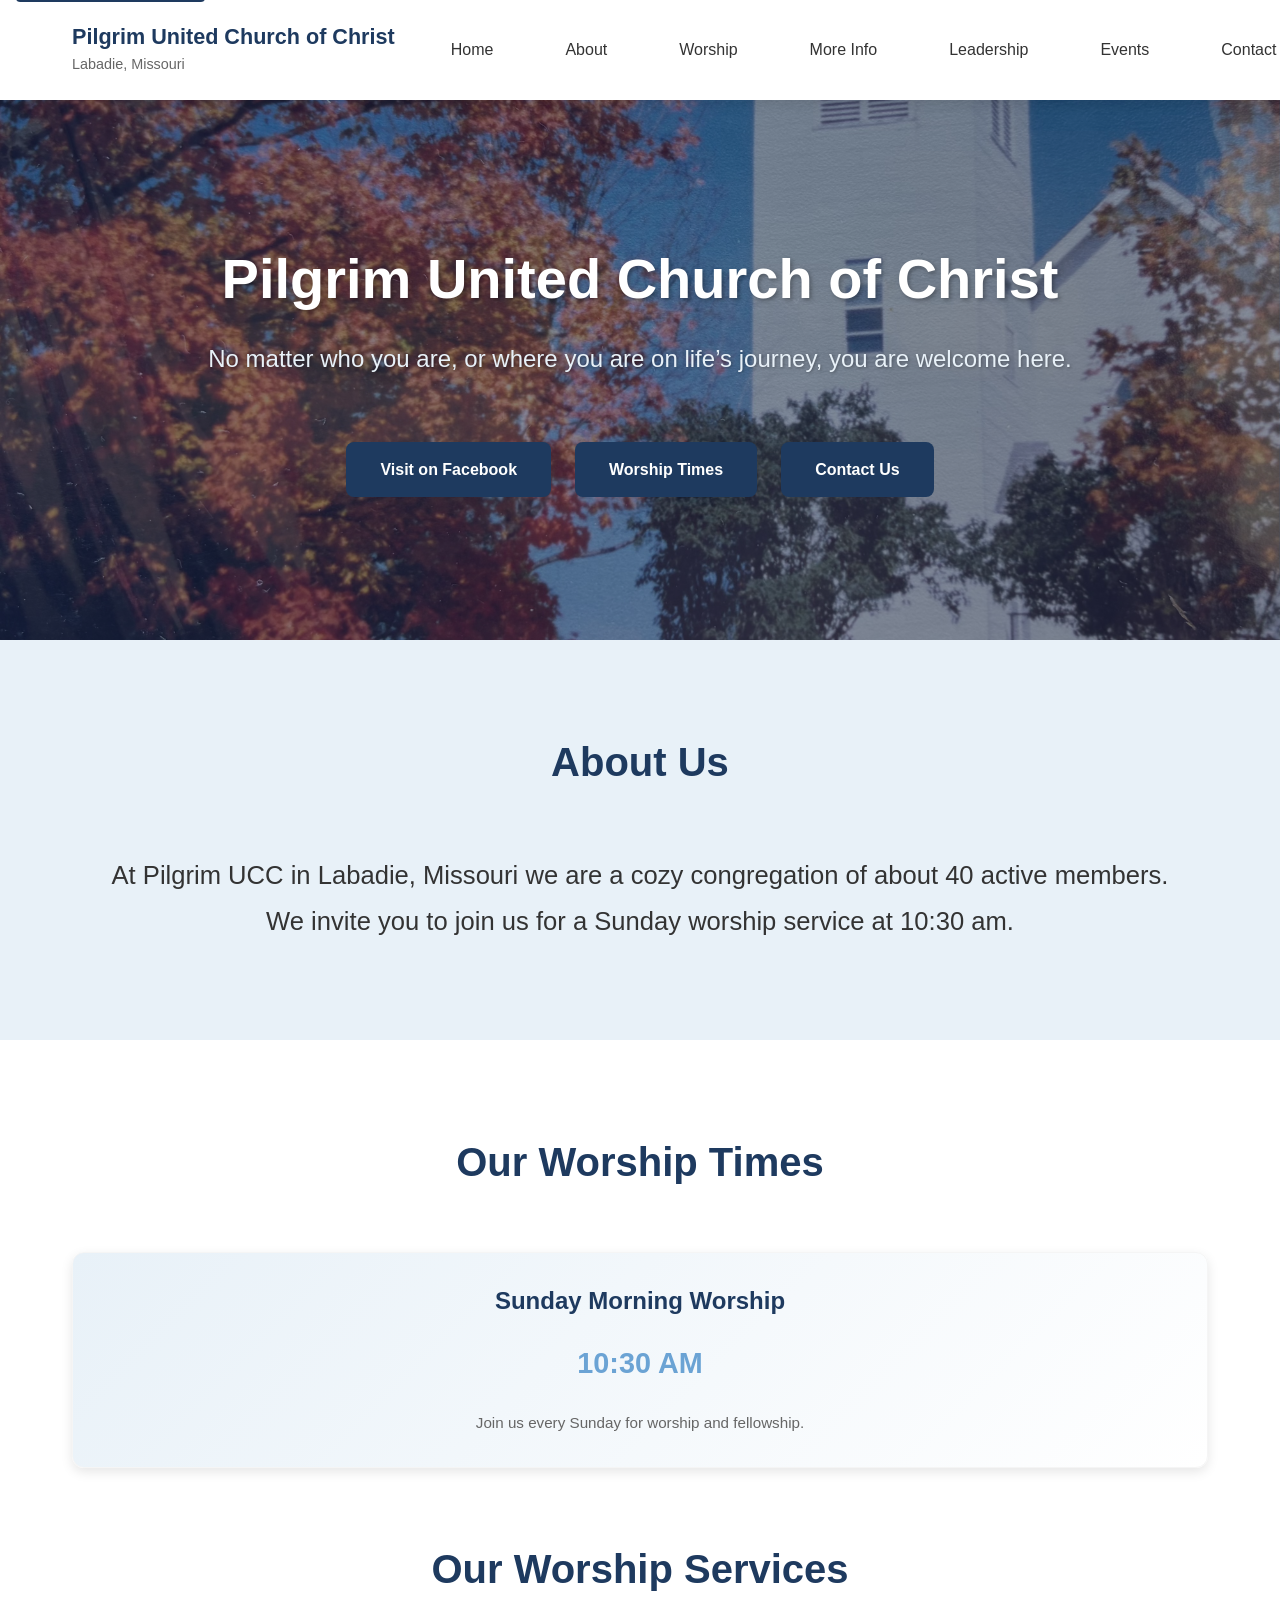
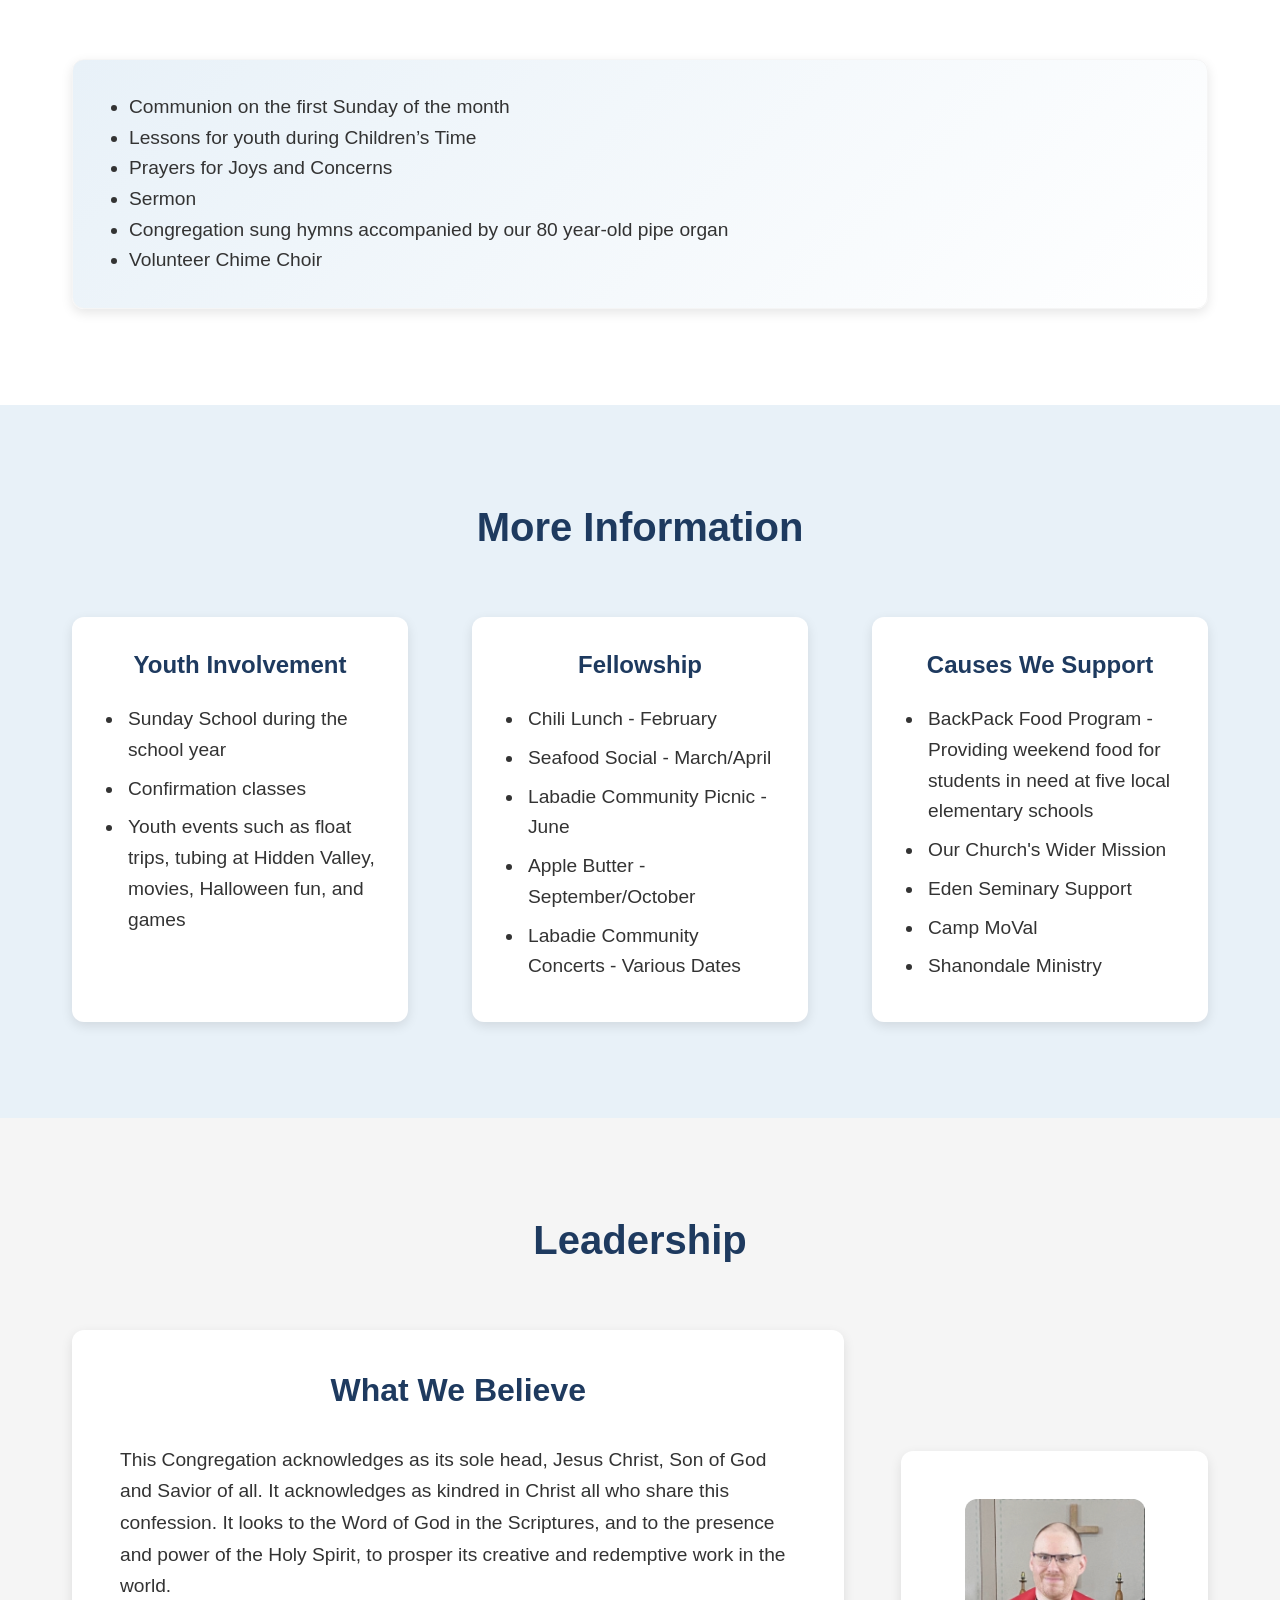
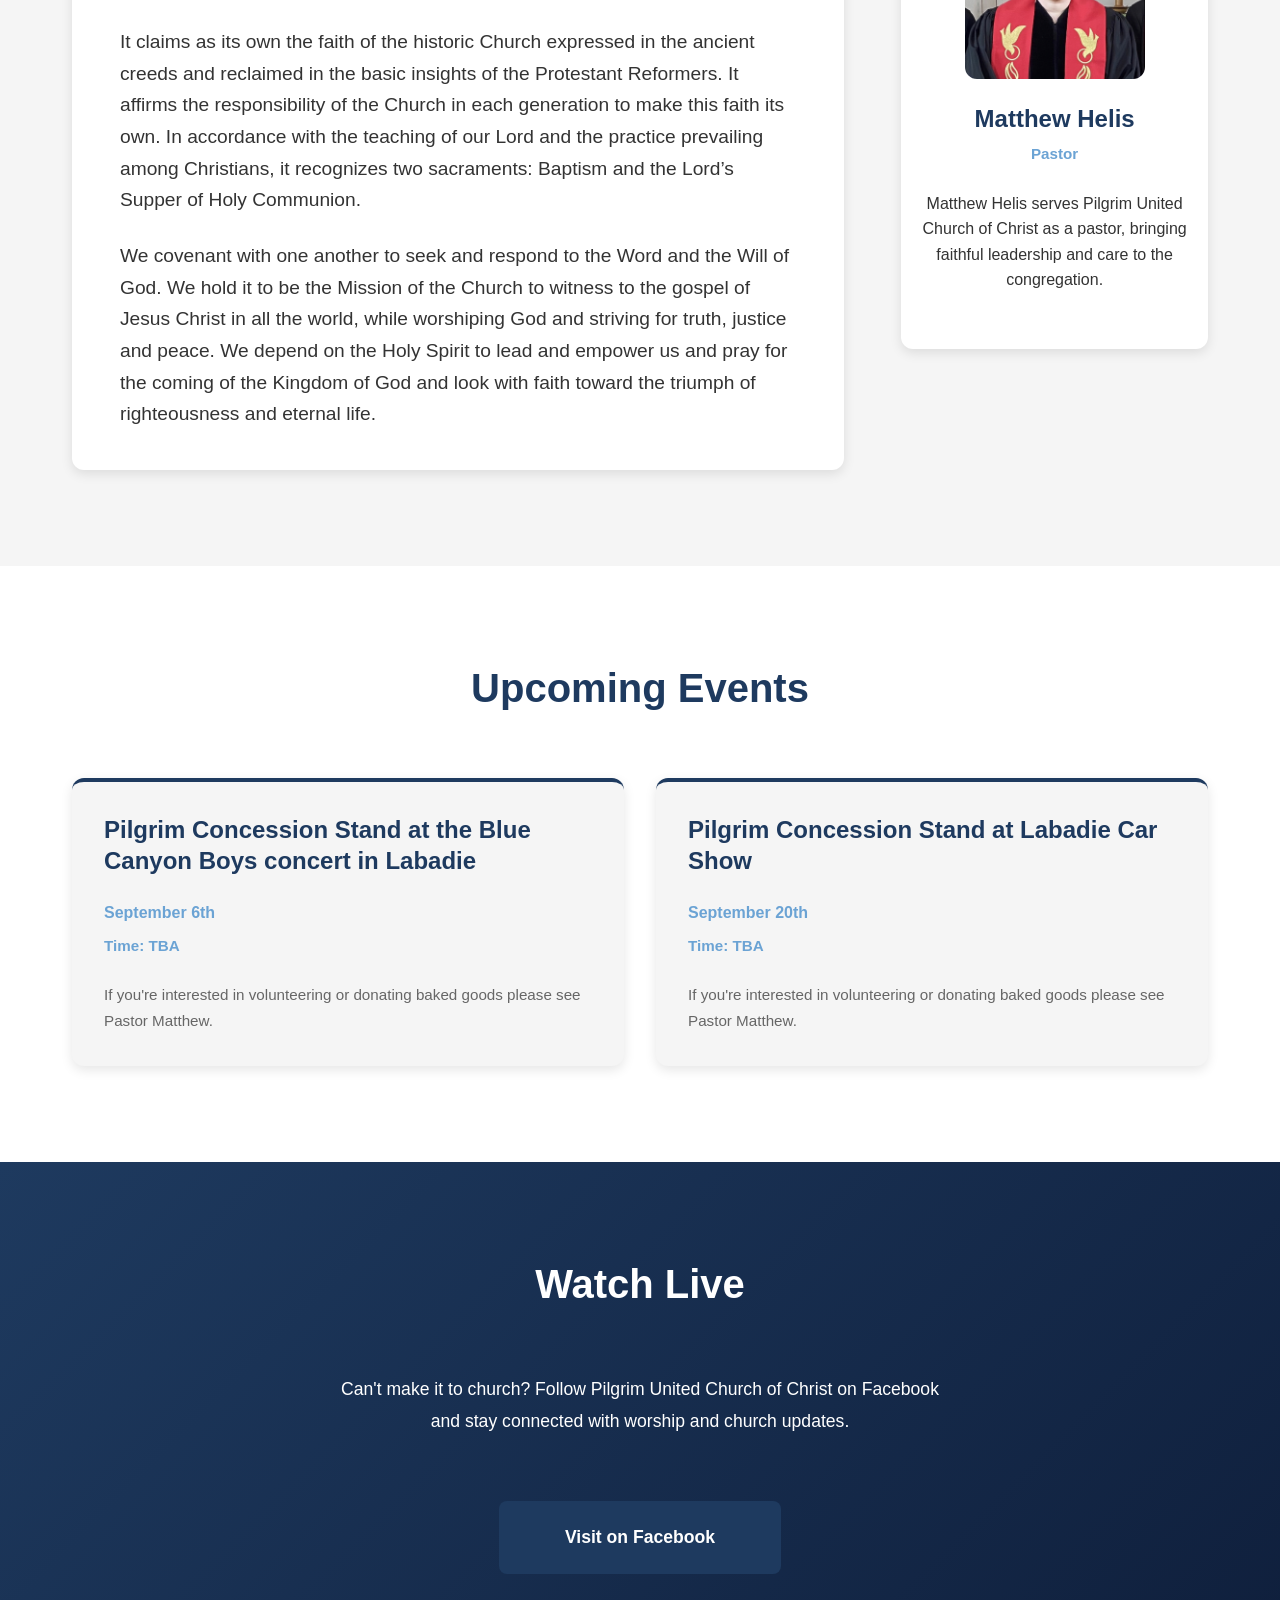
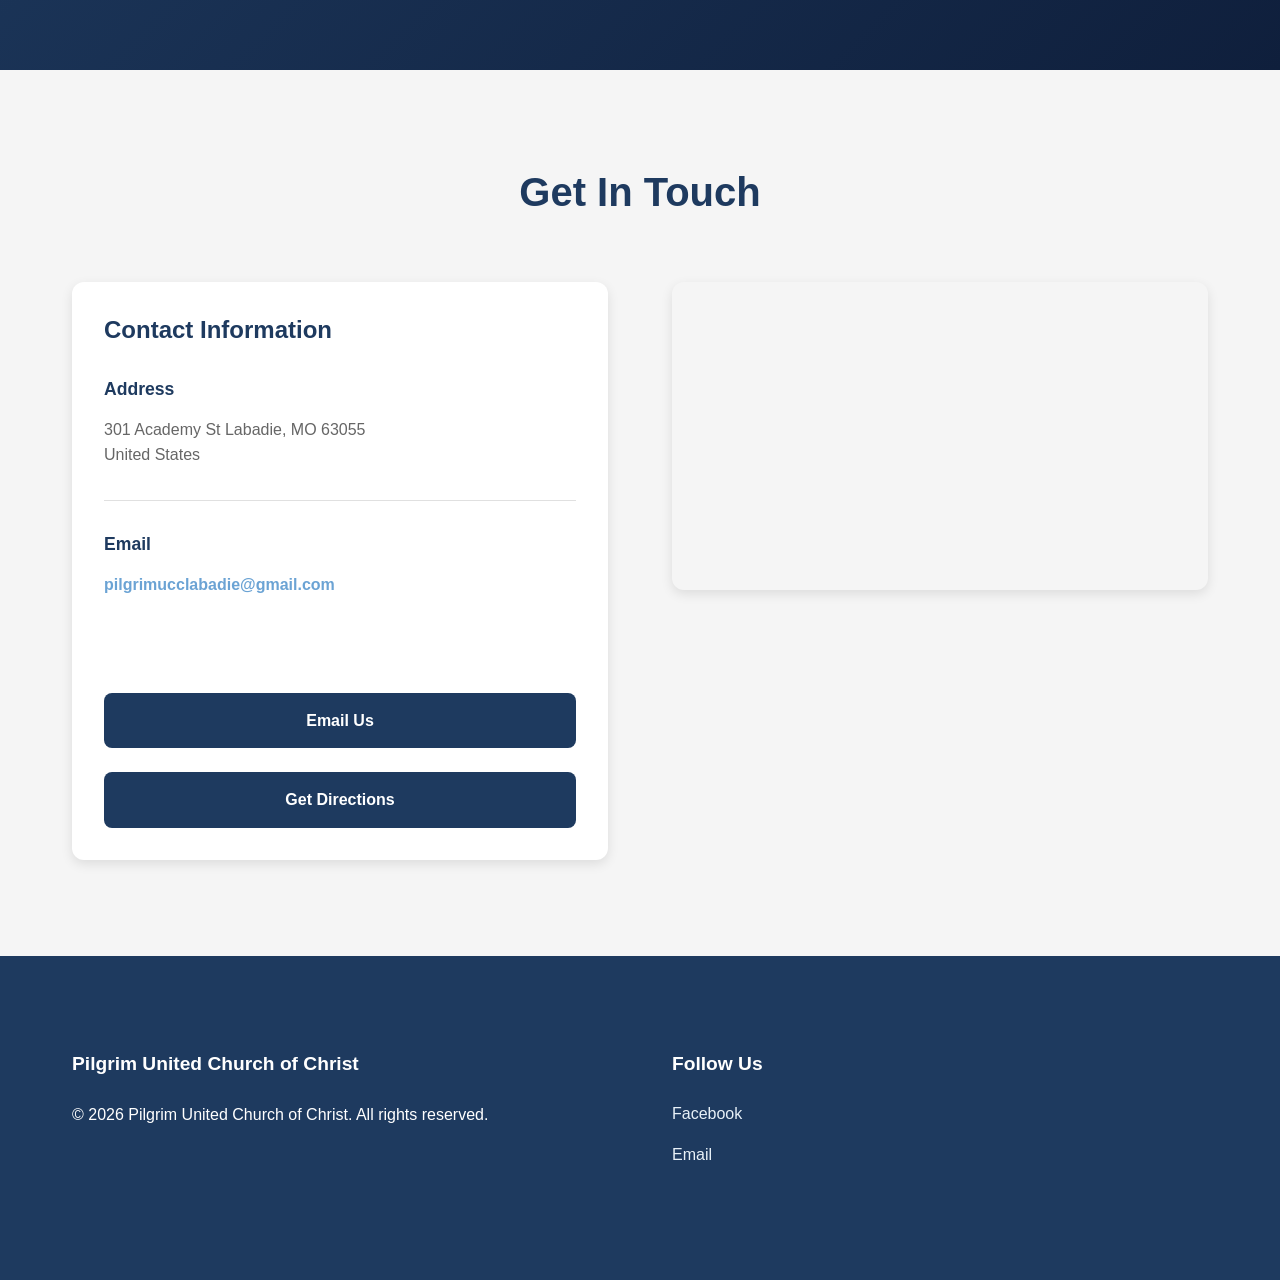
==== commit dd2c3377: "added new event cards" ====
--- a/index.html
+++ b/index.html
@@ -3,8 +3,19 @@
 <head>
     <meta charset="UTF-8">
     <meta name="viewport" content="width=device-width, initial-scale=1.0">
-    <title>Pilgrim United Church of Christ - Welcome</title>
+    <title>Pilgrim United Church of Christ | Labadie, Missouri</title>
+    <meta name="description" content="Pilgrim United Church of Christ in Labadie, Missouri. Join us for Sunday worship at 10:30 AM, community fellowship, and church events.">
+    <meta property="og:title" content="Pilgrim United Church of Christ | Labadie, Missouri">
+    <meta property="og:description" content="Join Pilgrim UCC in Labadie, Missouri for Sunday worship at 10:30 AM and community fellowship.">
+    <meta property="og:url" content="https://pilgrimucc...org/">
+    <meta property="og:type" content="website">
+    <link rel="canonical" href="https://pilgrimucc...org/">
     <link rel="stylesheet" href="style.css">
+    <!-- Standard 16x16 icon for desktop browser tabs -->
+    <link rel="icon" type="image/png" sizes="16x16" href="/favicon/icons8-christian-cross-badges-16.png">
+
+    <!-- 32x32 icon for high-resolution tabs, bookmarks, or taskbars -->
+    <link rel="icon" type="image/png" sizes="32x32" href="/favicon/icons8-christian-cross-badges-32.png">
 </head>
 <body>
     <a class="skip-link" href="#main-content">Skip to main content</a>
@@ -43,8 +54,8 @@
          ============================================ -->
     <section id="home" class="hero">
         <div class="hero-content">
-            <img src="Images/IMG_0320.jpeg" 
-                 alt="Church interior with beautiful stained glass windows" 
+            <img src="Images/Labadie-Church-Exterior.jpeg" 
+                 alt="Exterior of Pilgrim United Church of Christ in Labadie, Missouri" 
                  class="hero-image">
             <div class="hero-overlay">
                 <h1 class="hero-title">Pilgrim United Church of Christ</h1>
@@ -187,11 +198,19 @@
             <h2>Upcoming Events</h2>
             <div class="events-grid">
                 <div class="event-card">
-                    <h3>Community Updates</h3>
-                    <p class="event-date">Please check back</p>
-                    <p class="event-time">For upcoming events</p>
+                    <h3>Pilgrim Concession Stand at the Blue Canyon Boys concert in Labadie</h3>
+                    <p class="event-date">September 6th</p>
+                    <p class="event-time">Time: TBA</p>
                     <p class="event-description">
-                        Additional church events and special gatherings will be posted here as they are announced.
+                       If you're interested in volunteering or donating baked goods please see Pastor Matthew.
+                    </p>
+                </div>
+                <div class="event-card">
+                    <h3>Pilgrim Concession Stand at Labadie Car Show</h3>
+                    <p class="event-date">September 20th</p>
+                    <p class="event-time">Time: TBA</p>
+                    <p class="event-description">
+                        If you're interested in volunteering or donating baked goods please see Pastor Matthew.
                     </p>
                 </div>
             </div>
--- a/style.css
+++ b/style.css
@@ -698,6 +698,19 @@
         padding: var(--spacing-xl) 0;
     }
 
+    .pastors > .container > h2 {
+        font-size: 2.25rem;
+    }
+
+    .worship-description-title {
+        font-size: 1.5rem;
+        padding-top: 2.5rem;
+    }
+
+    .worship-description {
+        font-size: 0.95rem;
+    }
+
     .What-We-Believe {
         padding: 1.5rem;
         font-size: 0.95rem;
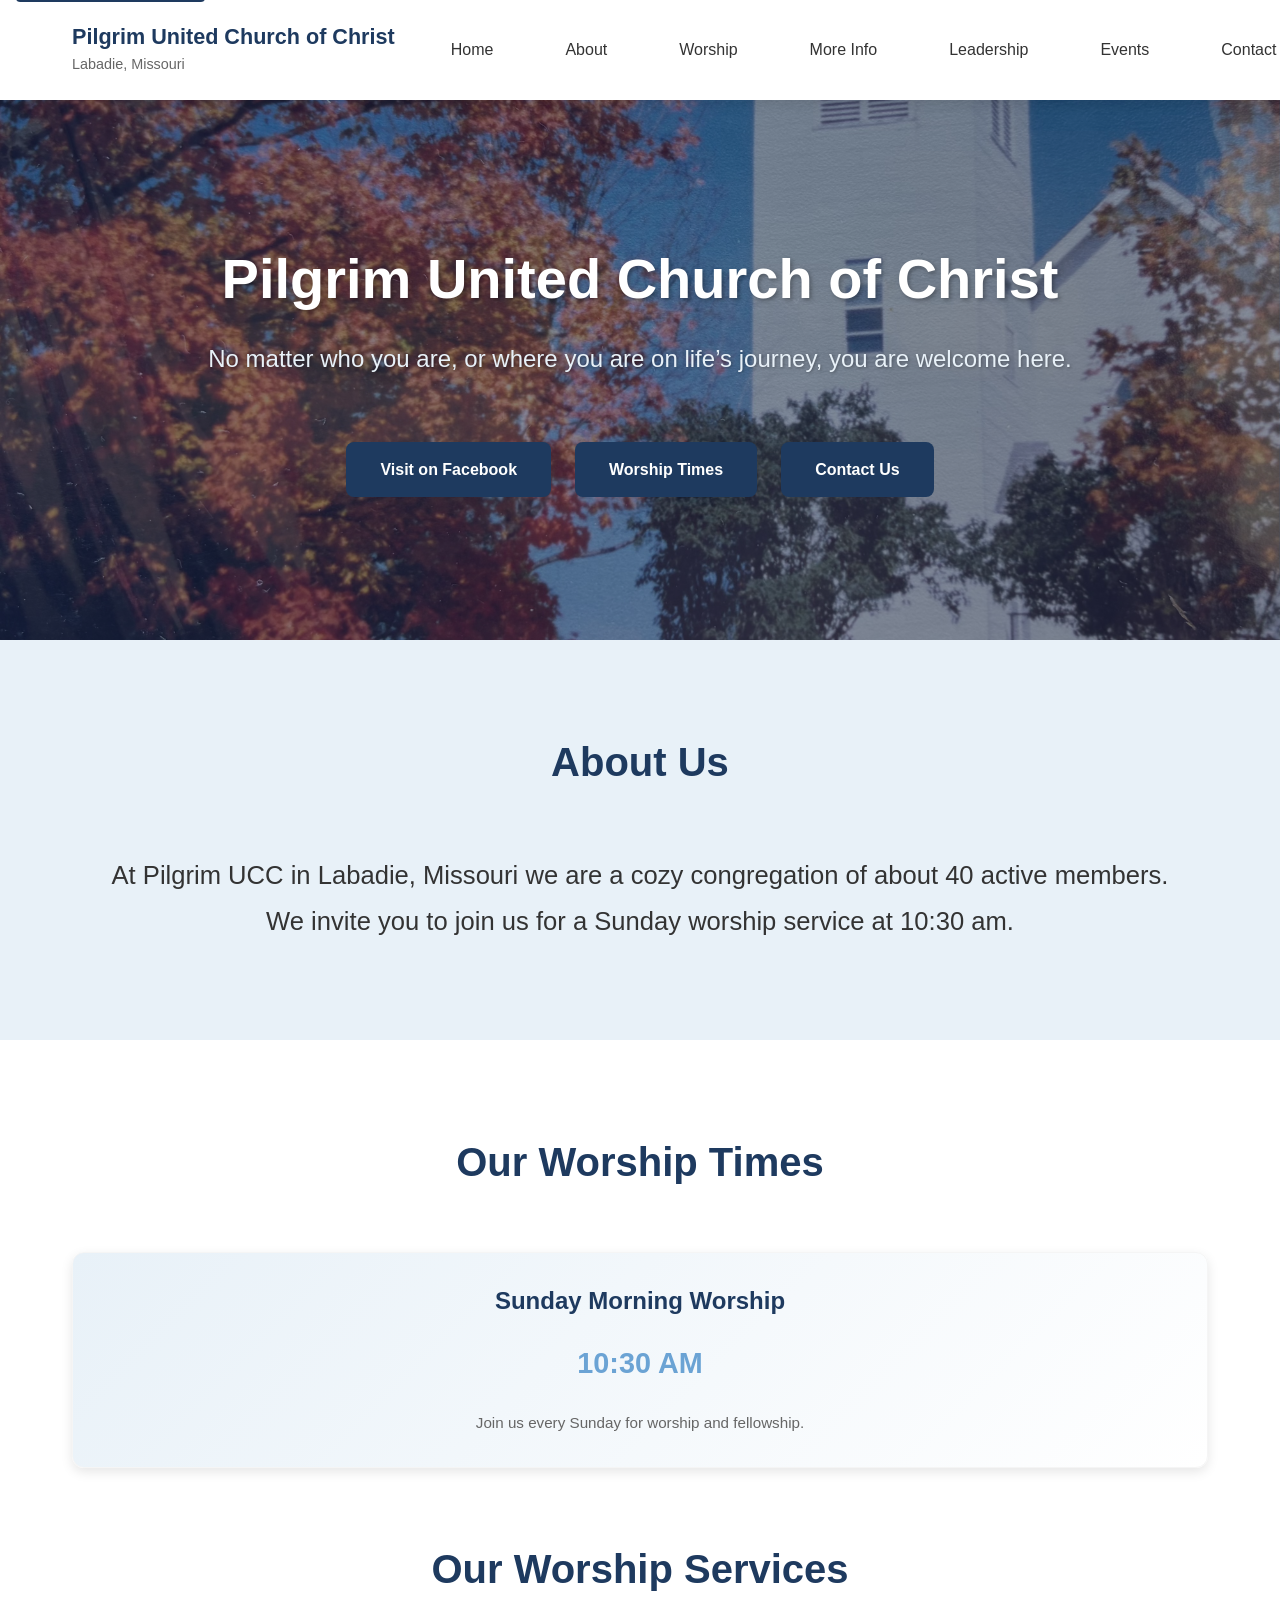
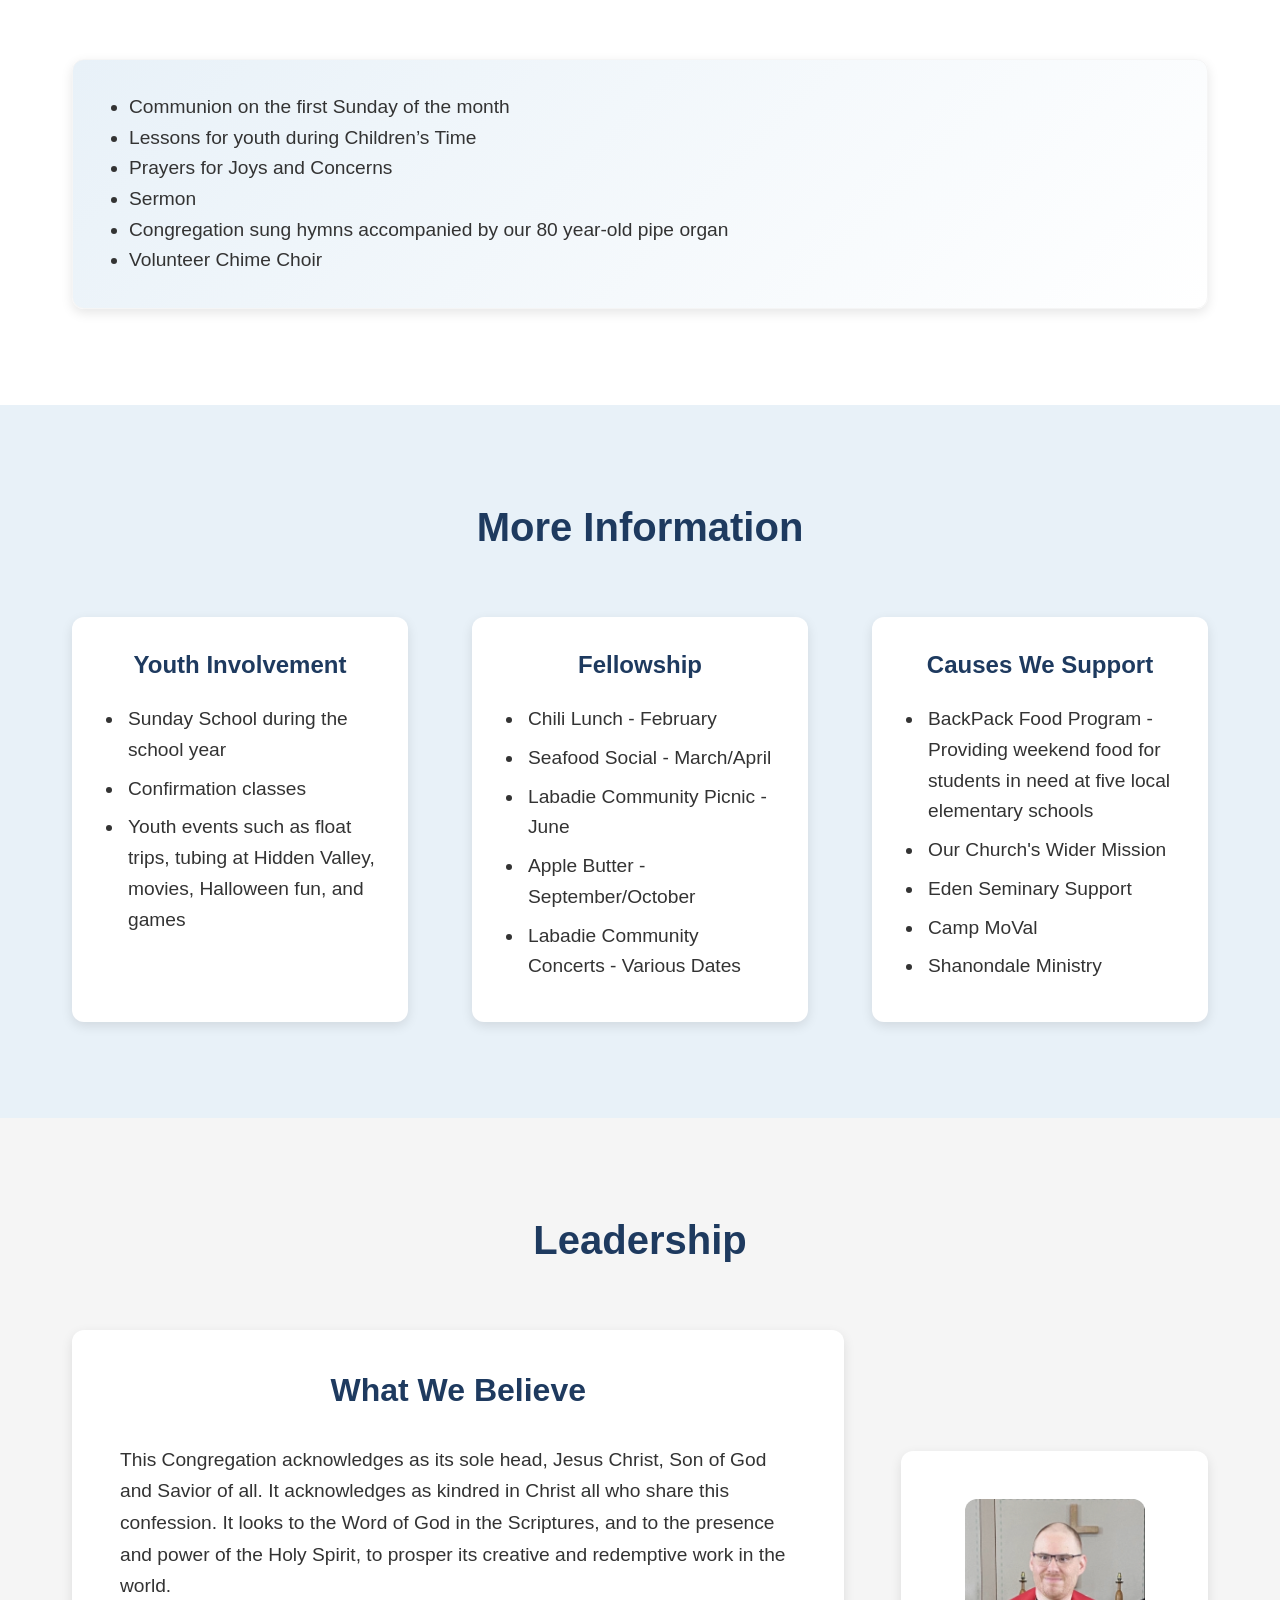
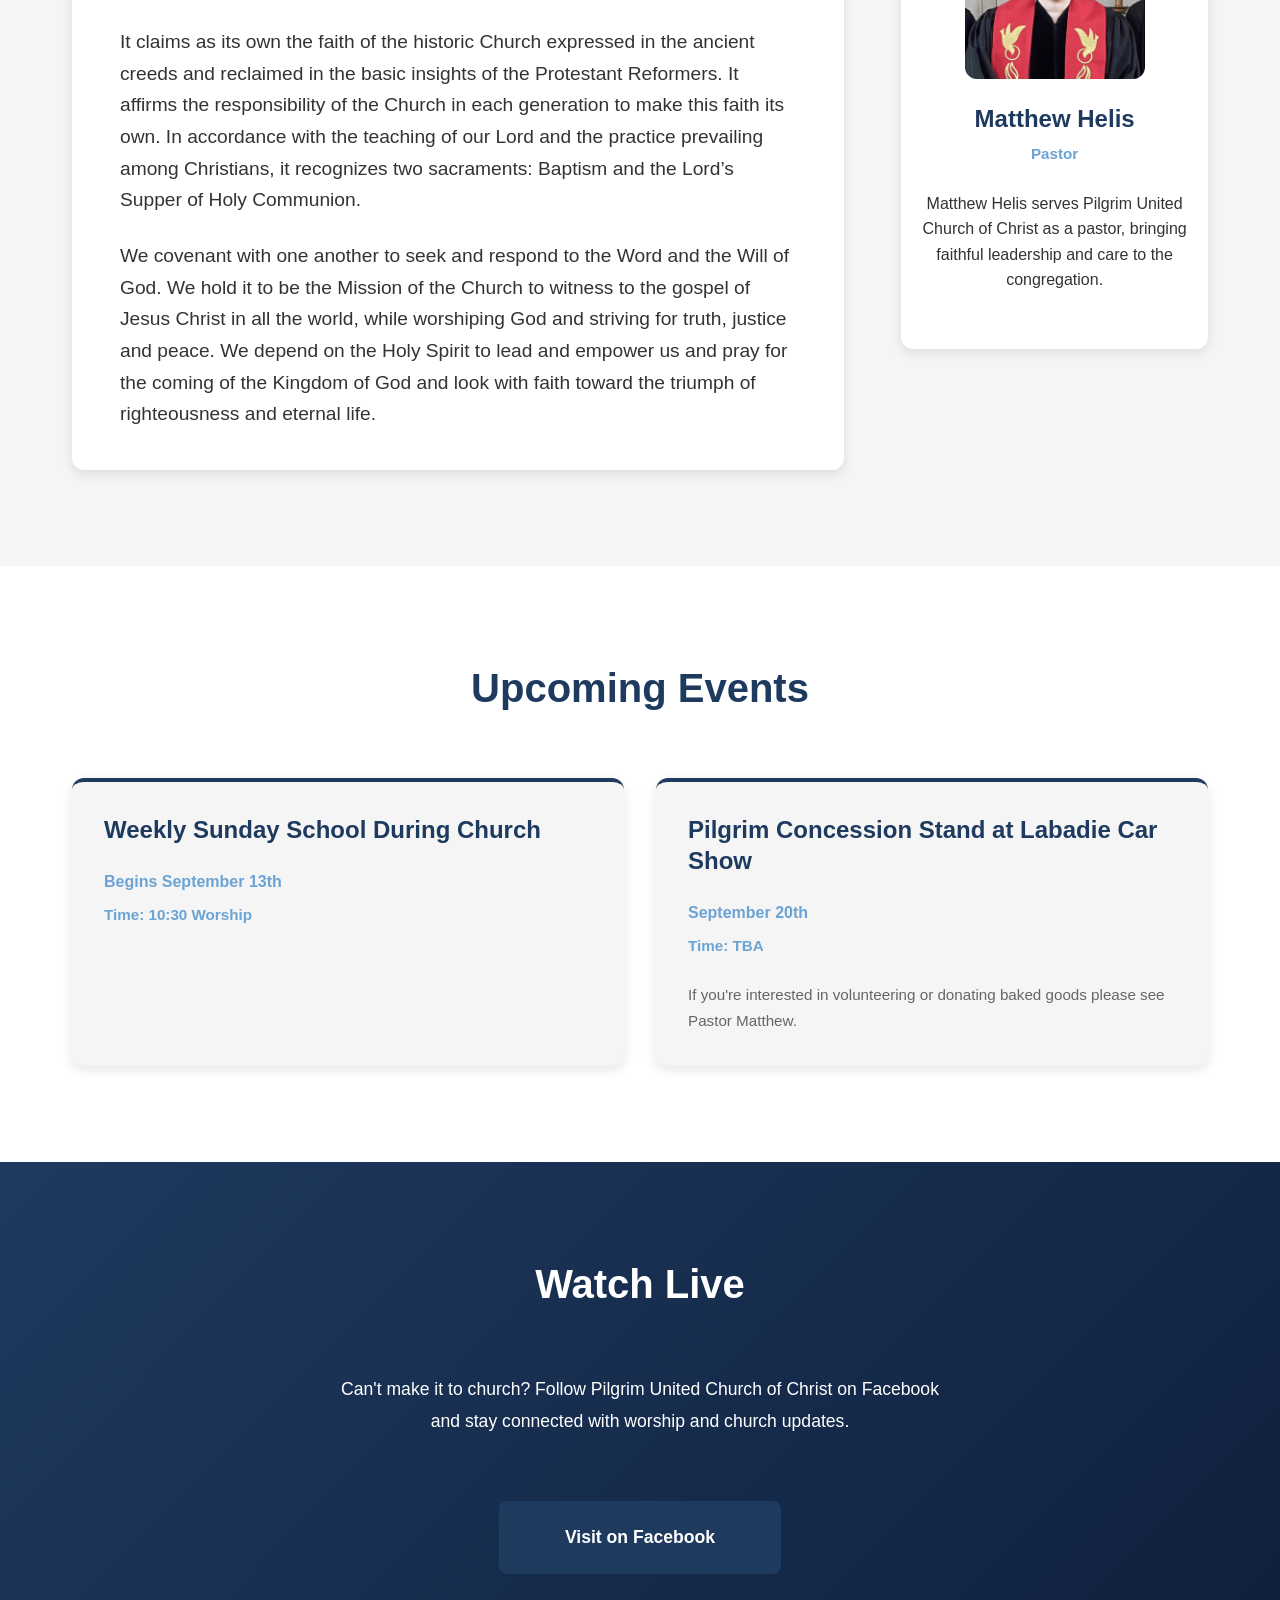
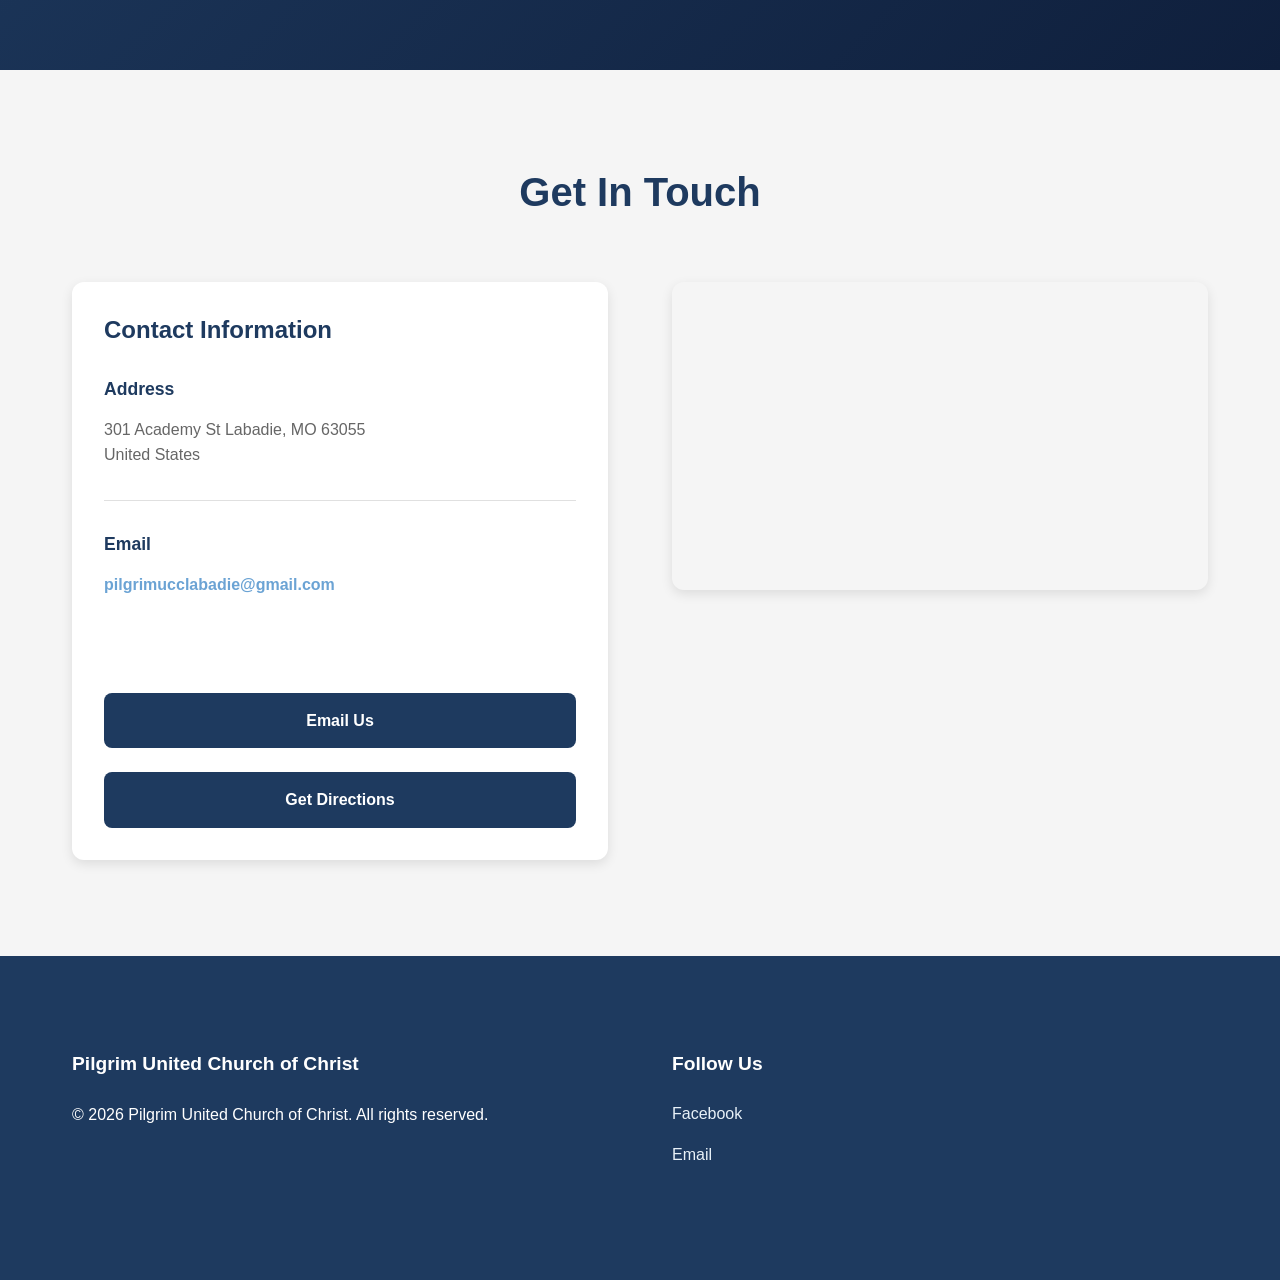
==== commit ed105d56: "Update index.html" ====
--- a/index.html
+++ b/index.html
@@ -12,10 +12,13 @@
     <link rel="canonical" href="https://pilgrimucc...org/">
     <link rel="stylesheet" href="style.css">
     <!-- Standard 16x16 icon for desktop browser tabs -->
-    <link rel="icon" type="image/png" sizes="16x16" href="/favicon/icons8-christian-cross-badges-16.png">
+    <link rel="icon" type="image/png" sizes="16x16" href="/favicon/Christian-Cross-16.png">
 
     <!-- 32x32 icon for high-resolution tabs, bookmarks, or taskbars -->
-    <link rel="icon" type="image/png" sizes="32x32" href="/favicon/icons8-christian-cross-badges-32.png">
+    <link rel="icon" type="image/png" sizes="32x32" href="/favicon/Christian-Cross-32.png">
+
+    <!-- 96x96 icon for Windows desktop shortcuts -->
+    <link rel="icon" type="image/png" sizes="96x96" href="/favicon/Christian-Cross-96.png">
 </head>
 <body>
     <a class="skip-link" href="#main-content">Skip to main content</a>
@@ -198,11 +201,11 @@
             <h2>Upcoming Events</h2>
             <div class="events-grid">
                 <div class="event-card">
-                    <h3>Pilgrim Concession Stand at the Blue Canyon Boys concert in Labadie</h3>
-                    <p class="event-date">September 6th</p>
-                    <p class="event-time">Time: TBA</p>
+                    <h3>Weekly Sunday School During Church</h3>
+                    <p class="event-date">Begins September 13th</p>
+                    <p class="event-time">Time: 10:30 Worship</p>
                     <p class="event-description">
-                       If you're interested in volunteering or donating baked goods please see Pastor Matthew.
+                       
                     </p>
                 </div>
                 <div class="event-card">
@@ -309,4 +312,4 @@
         }
     </script>
 </body>
-</html>+</html>
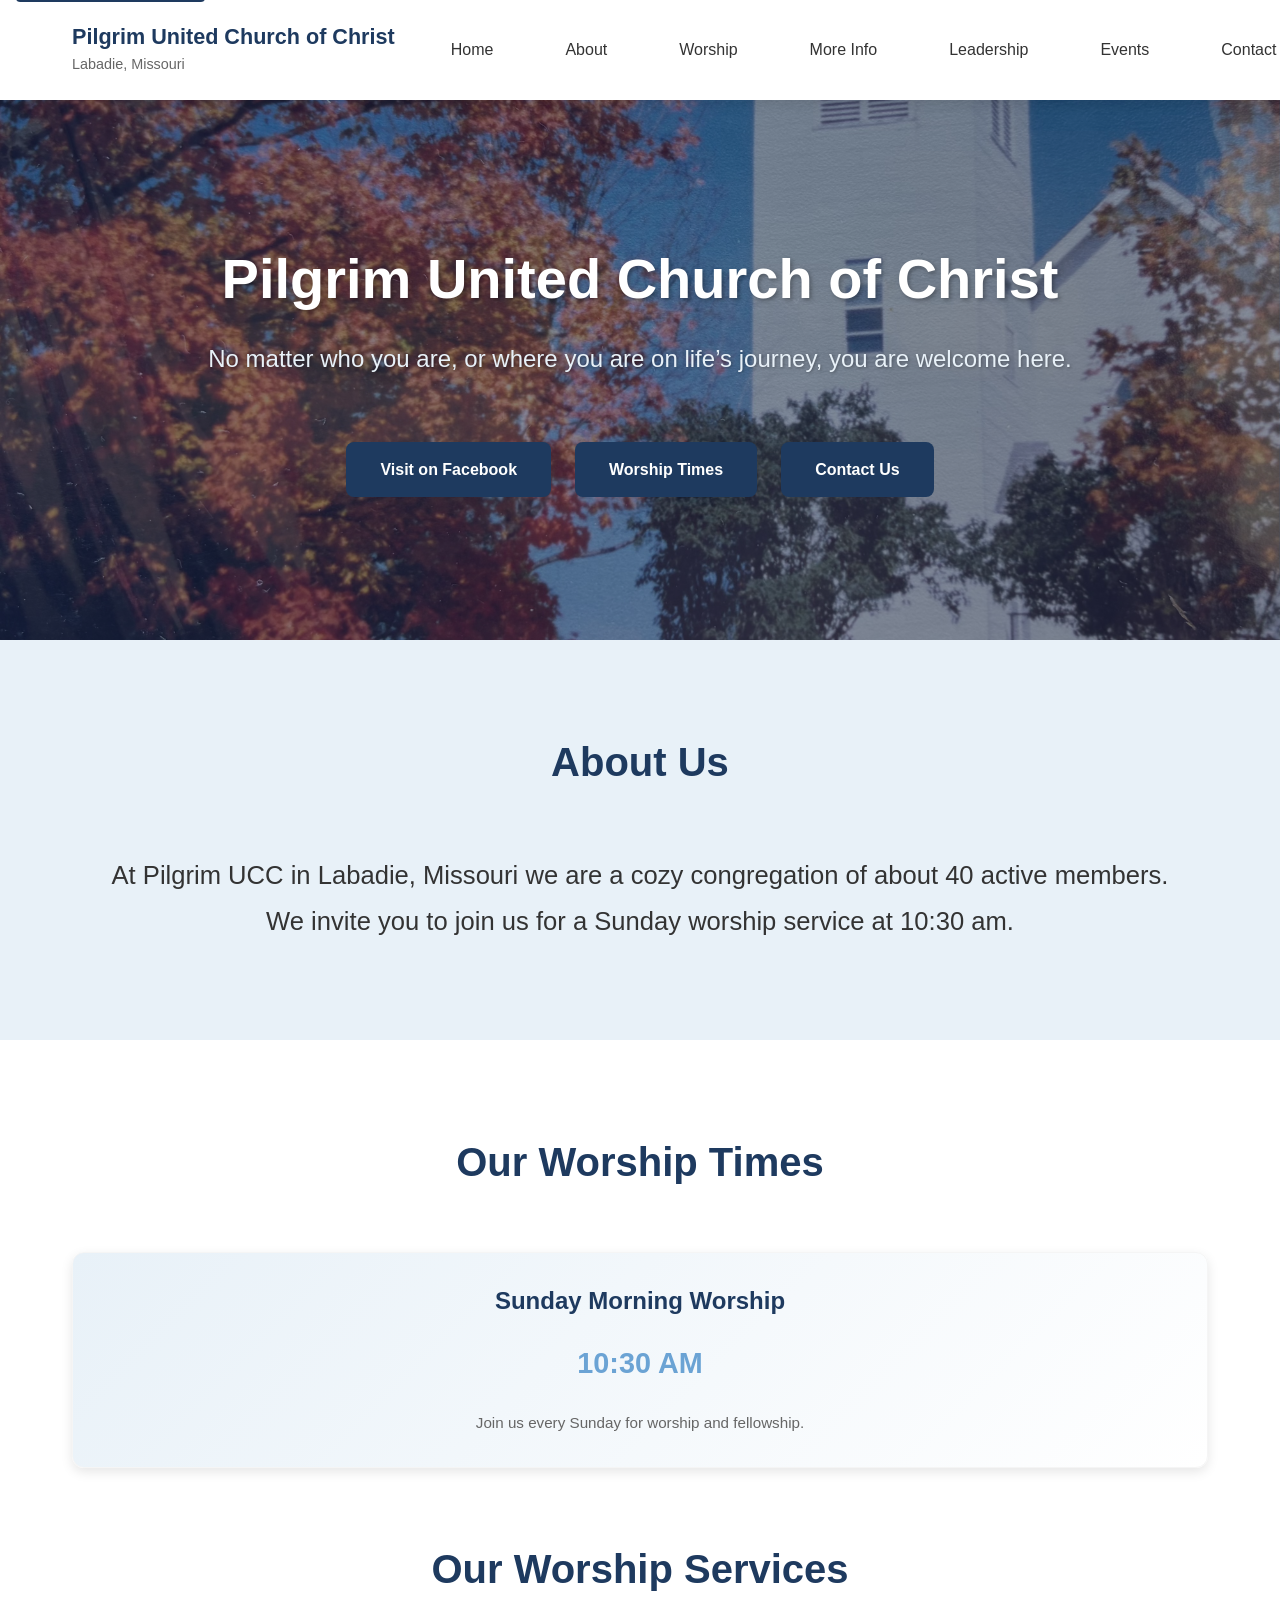
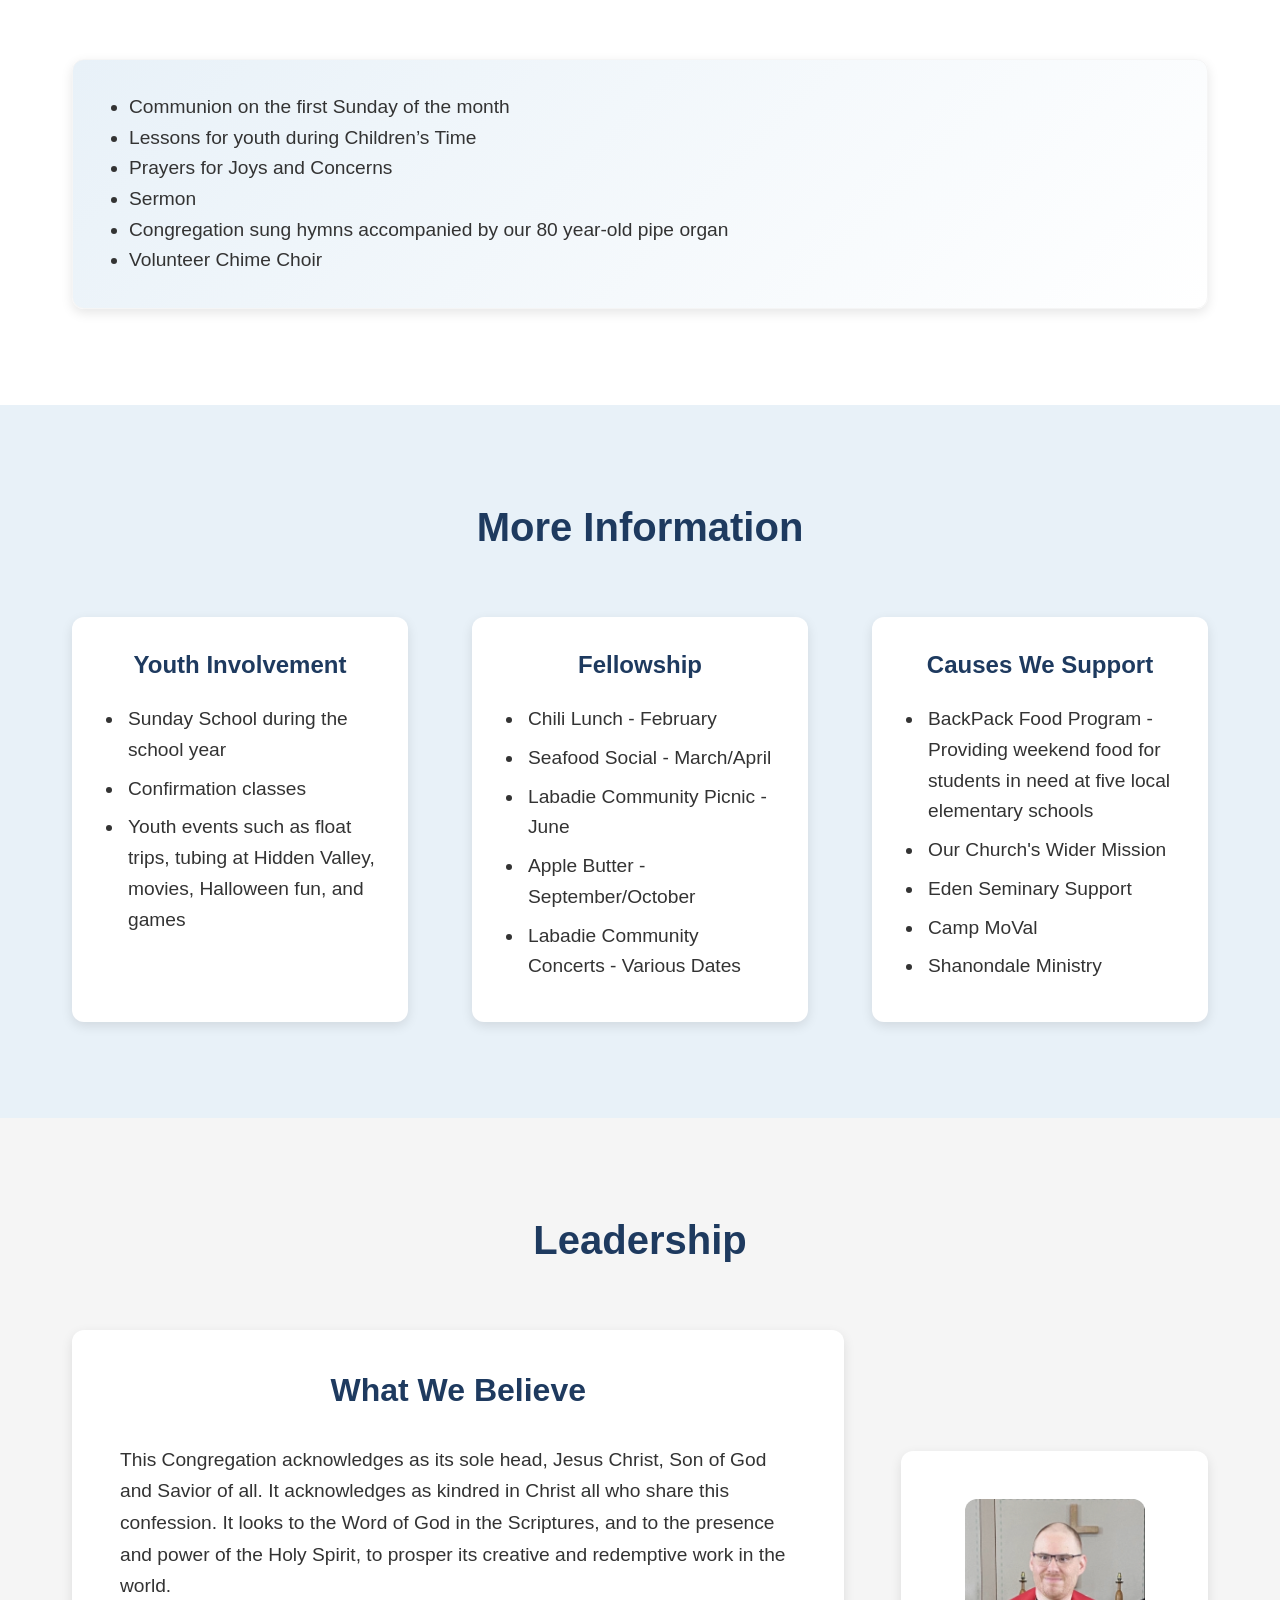
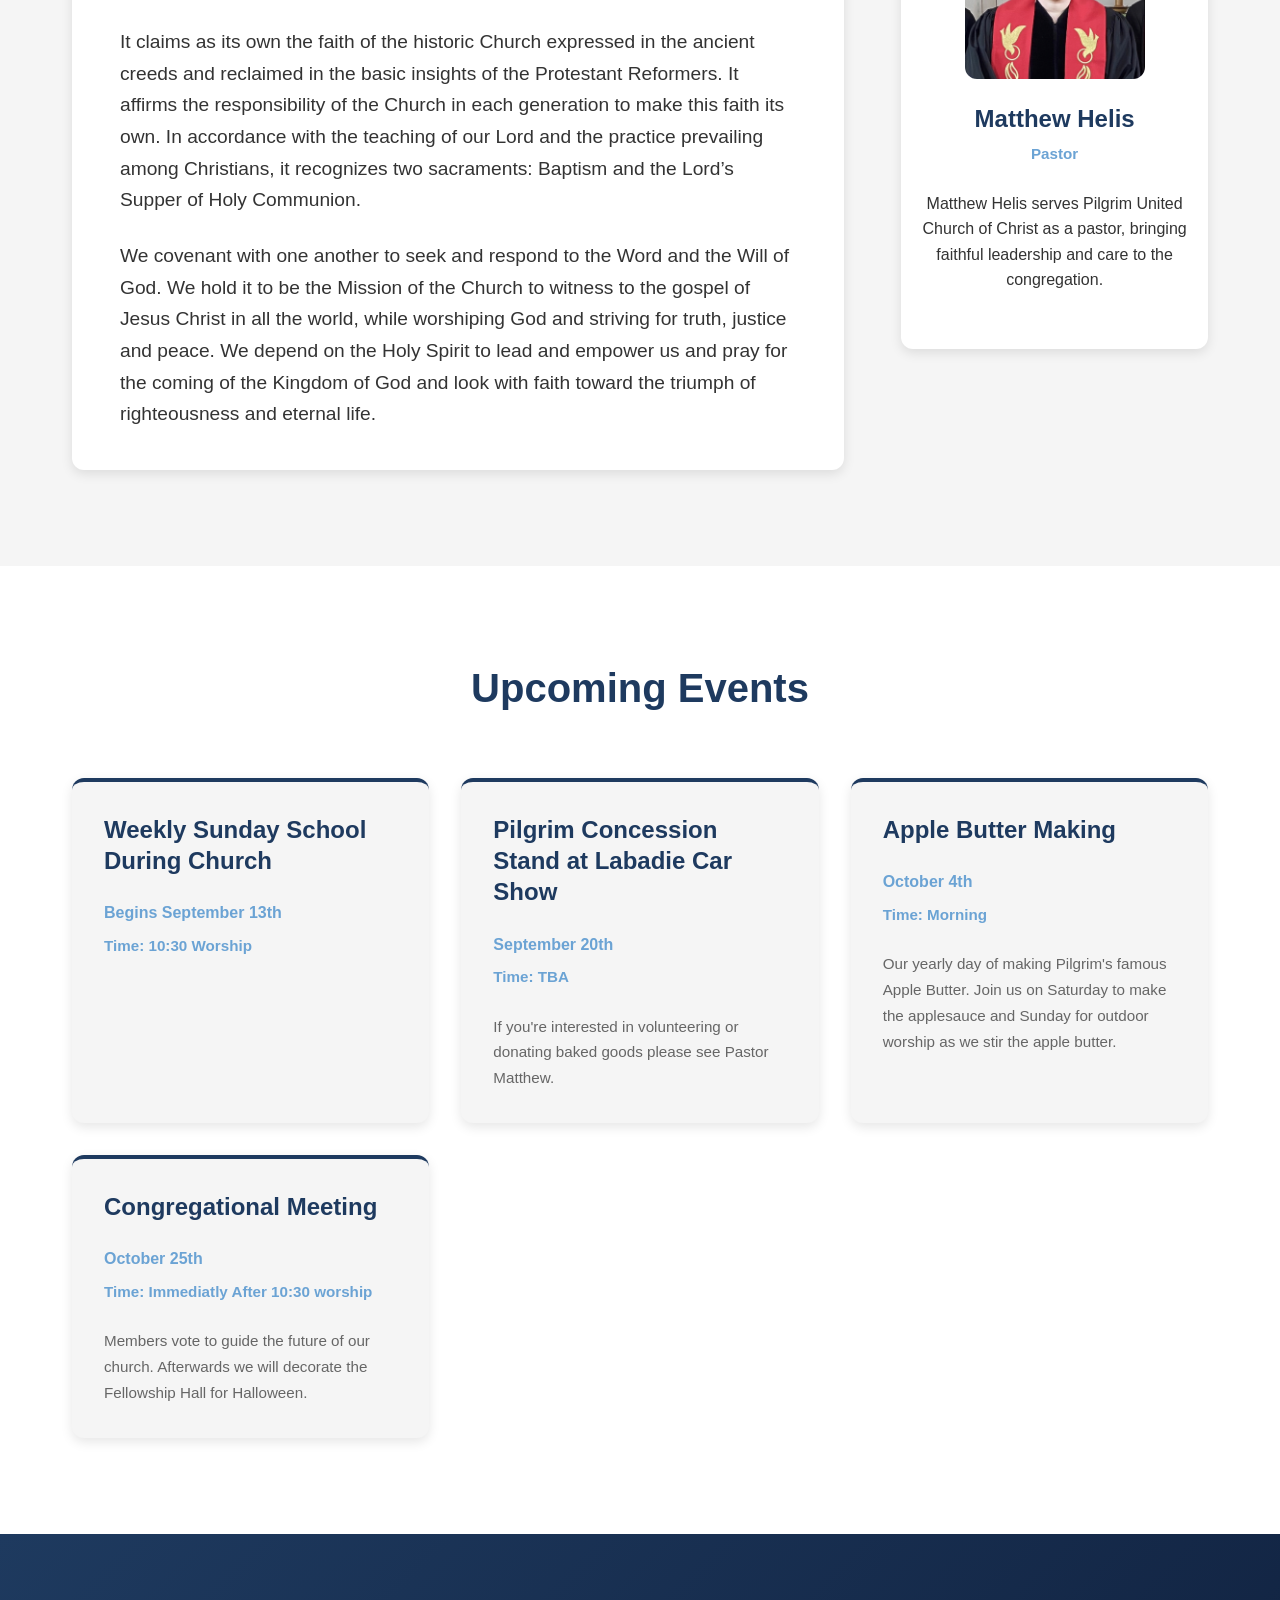
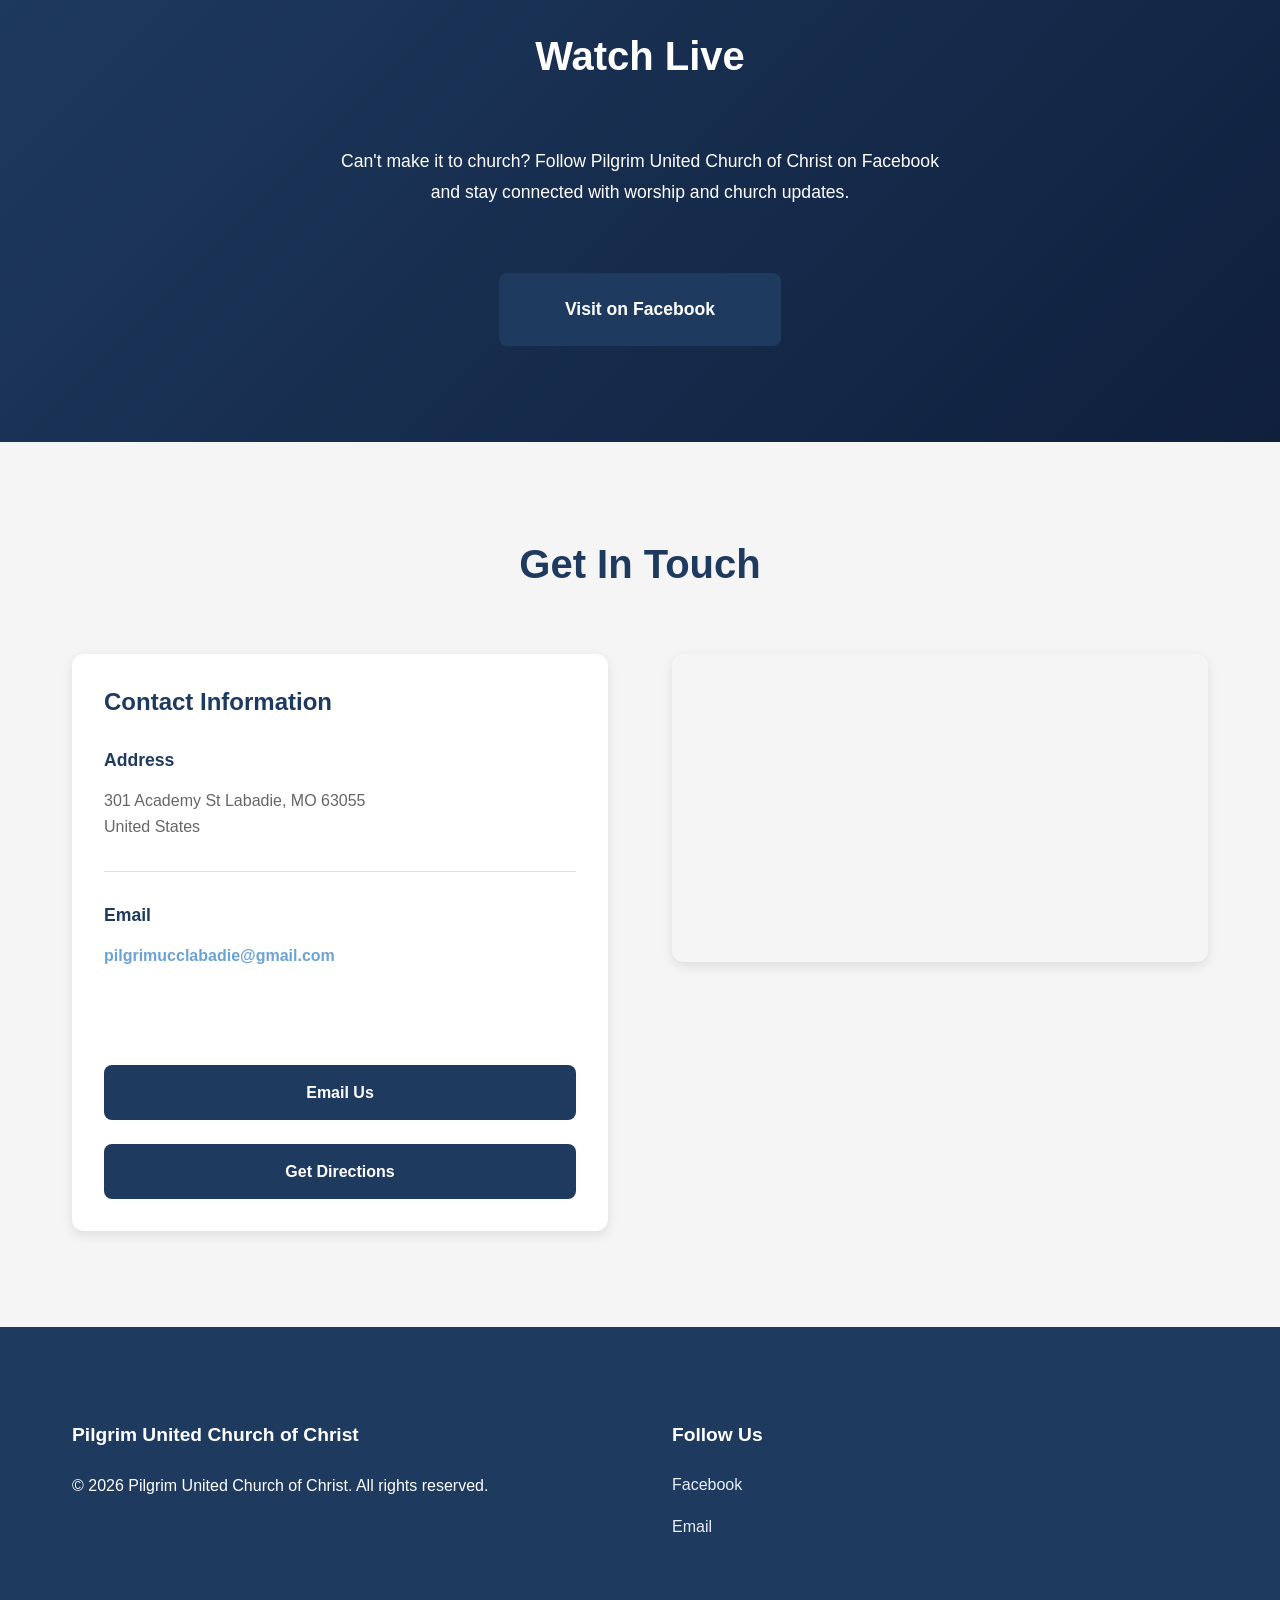
==== commit 60c5fba2: "Update index.html" ====
--- a/index.html
+++ b/index.html
@@ -214,6 +214,22 @@
                     <p class="event-time">Time: TBA</p>
                     <p class="event-description">
                         If you're interested in volunteering or donating baked goods please see Pastor Matthew.
+                    </p>
+                </div>
+                <div class="event-card">
+                    <h3>Apple Butter Making</h3>
+                    <p class="event-date">October 4th</p>
+                    <p class="event-time">Time: Morning</p>
+                    <p class="event-description">
+                        Our yearly day of making Pilgrim's famous Apple Butter. Join us on Saturday to make the applesauce and Sunday for outdoor worship as we stir the apple butter.
+                    </p>
+                </div>
+                <div class="event-card">
+                    <h3>Congregational Meeting</h3>
+                    <p class="event-date">October 25th</p>
+                    <p class="event-time">Time: Immediatly After 10:30 worship</p>
+                    <p class="event-description">
+                        Members vote to guide the future of our church.  Afterwards we will decorate the Fellowship Hall for Halloween.
                     </p>
                 </div>
             </div>
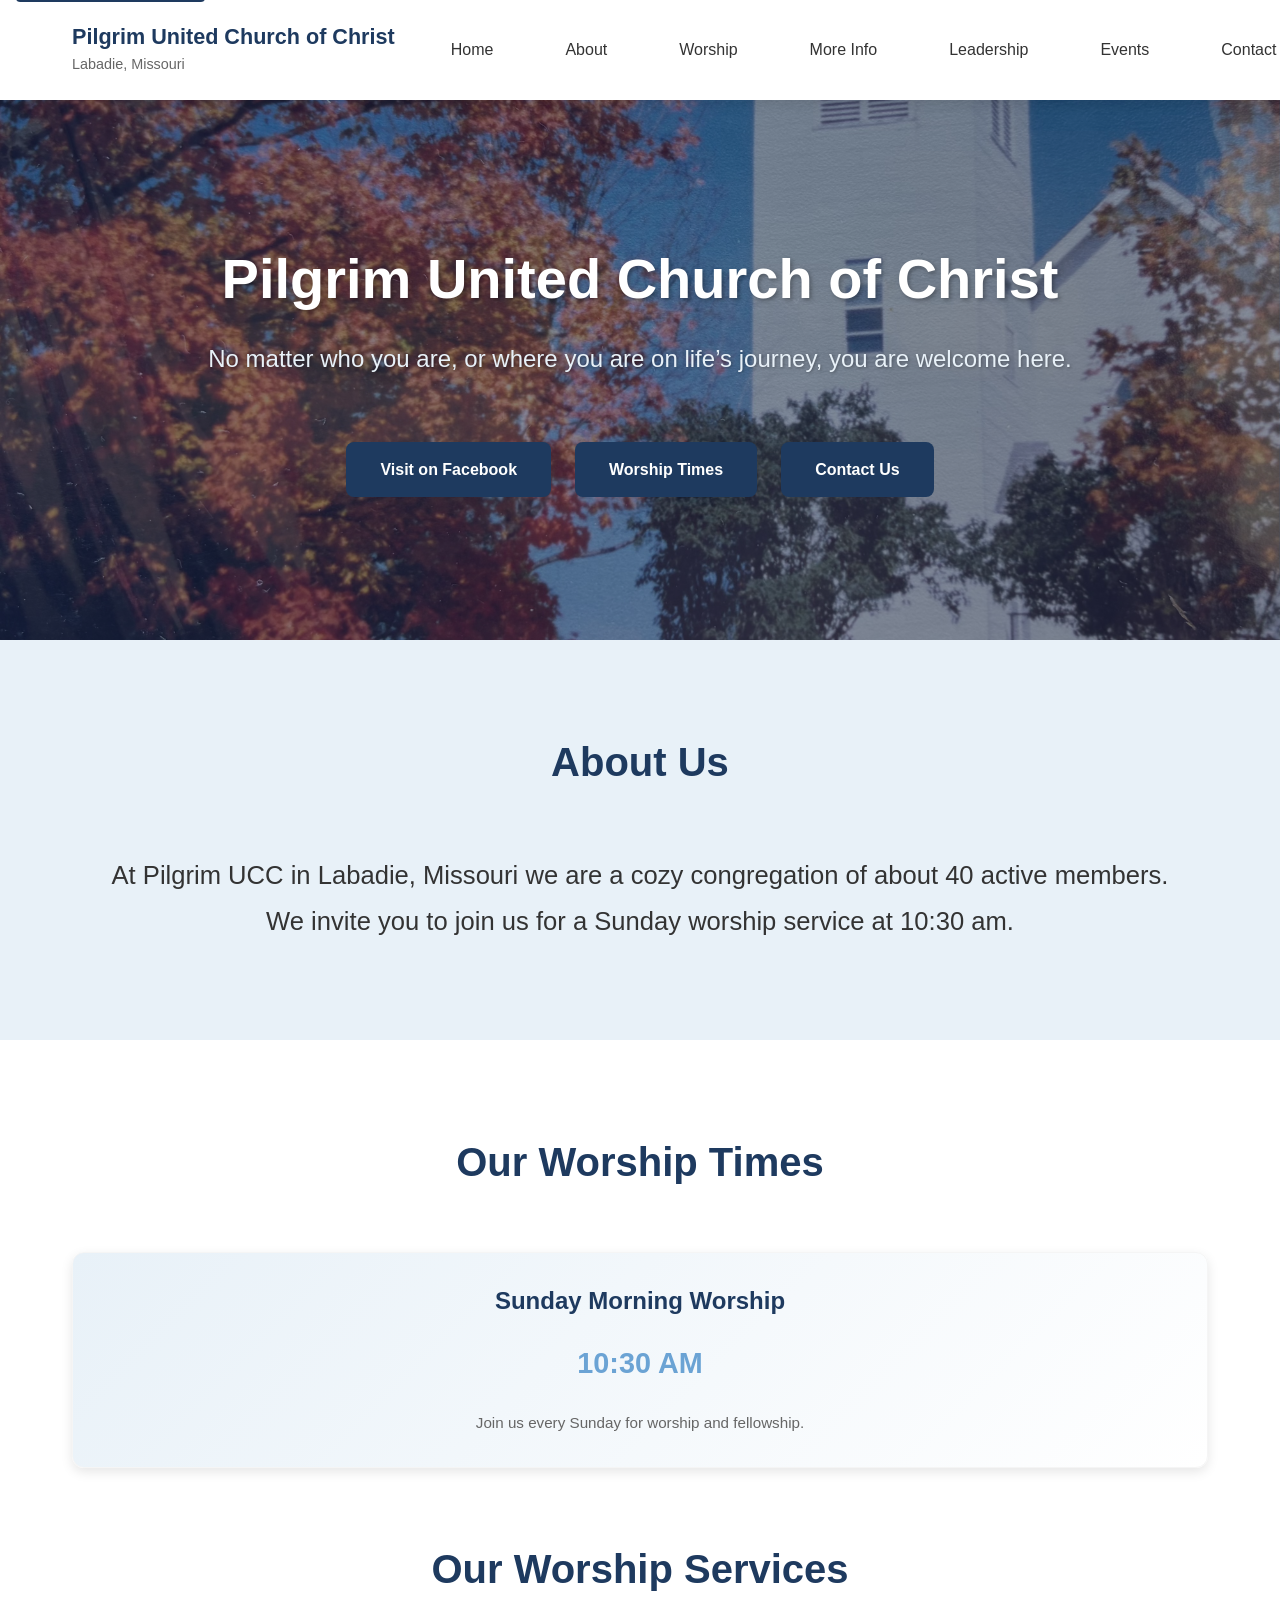
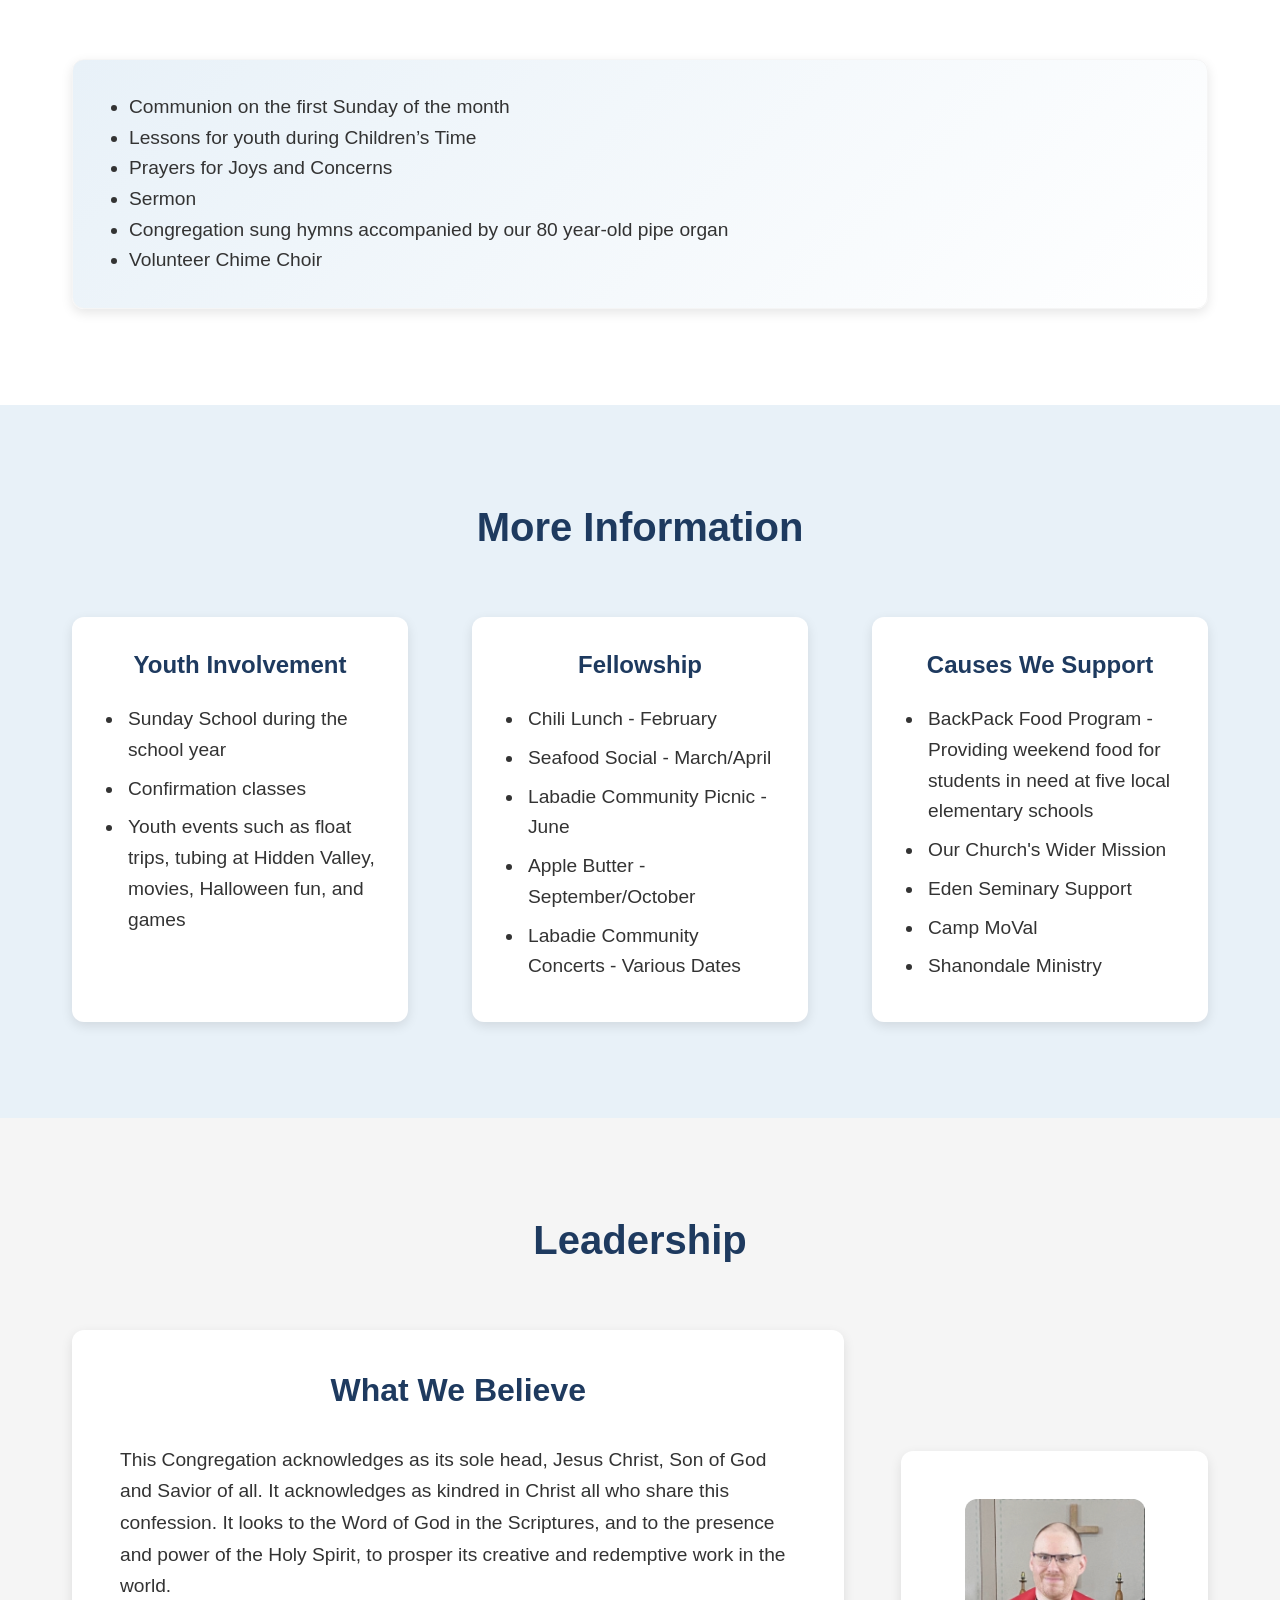
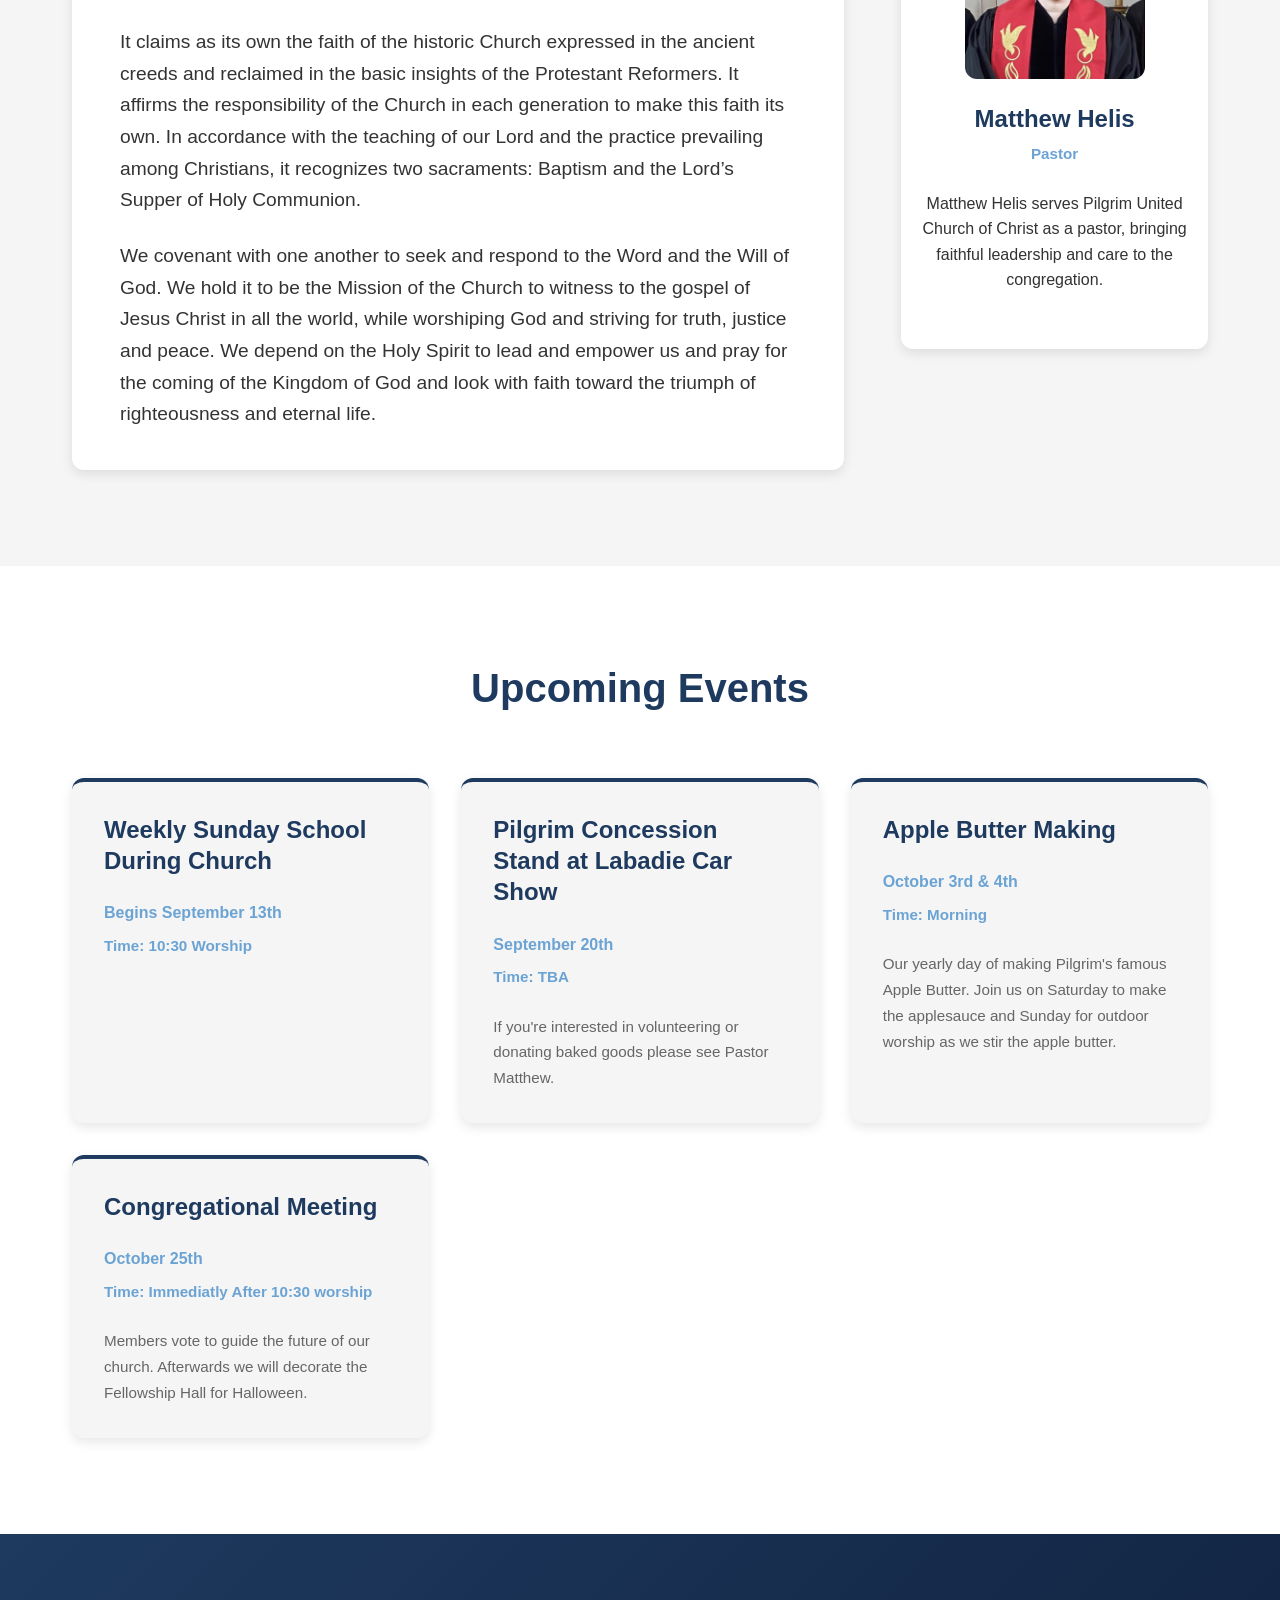
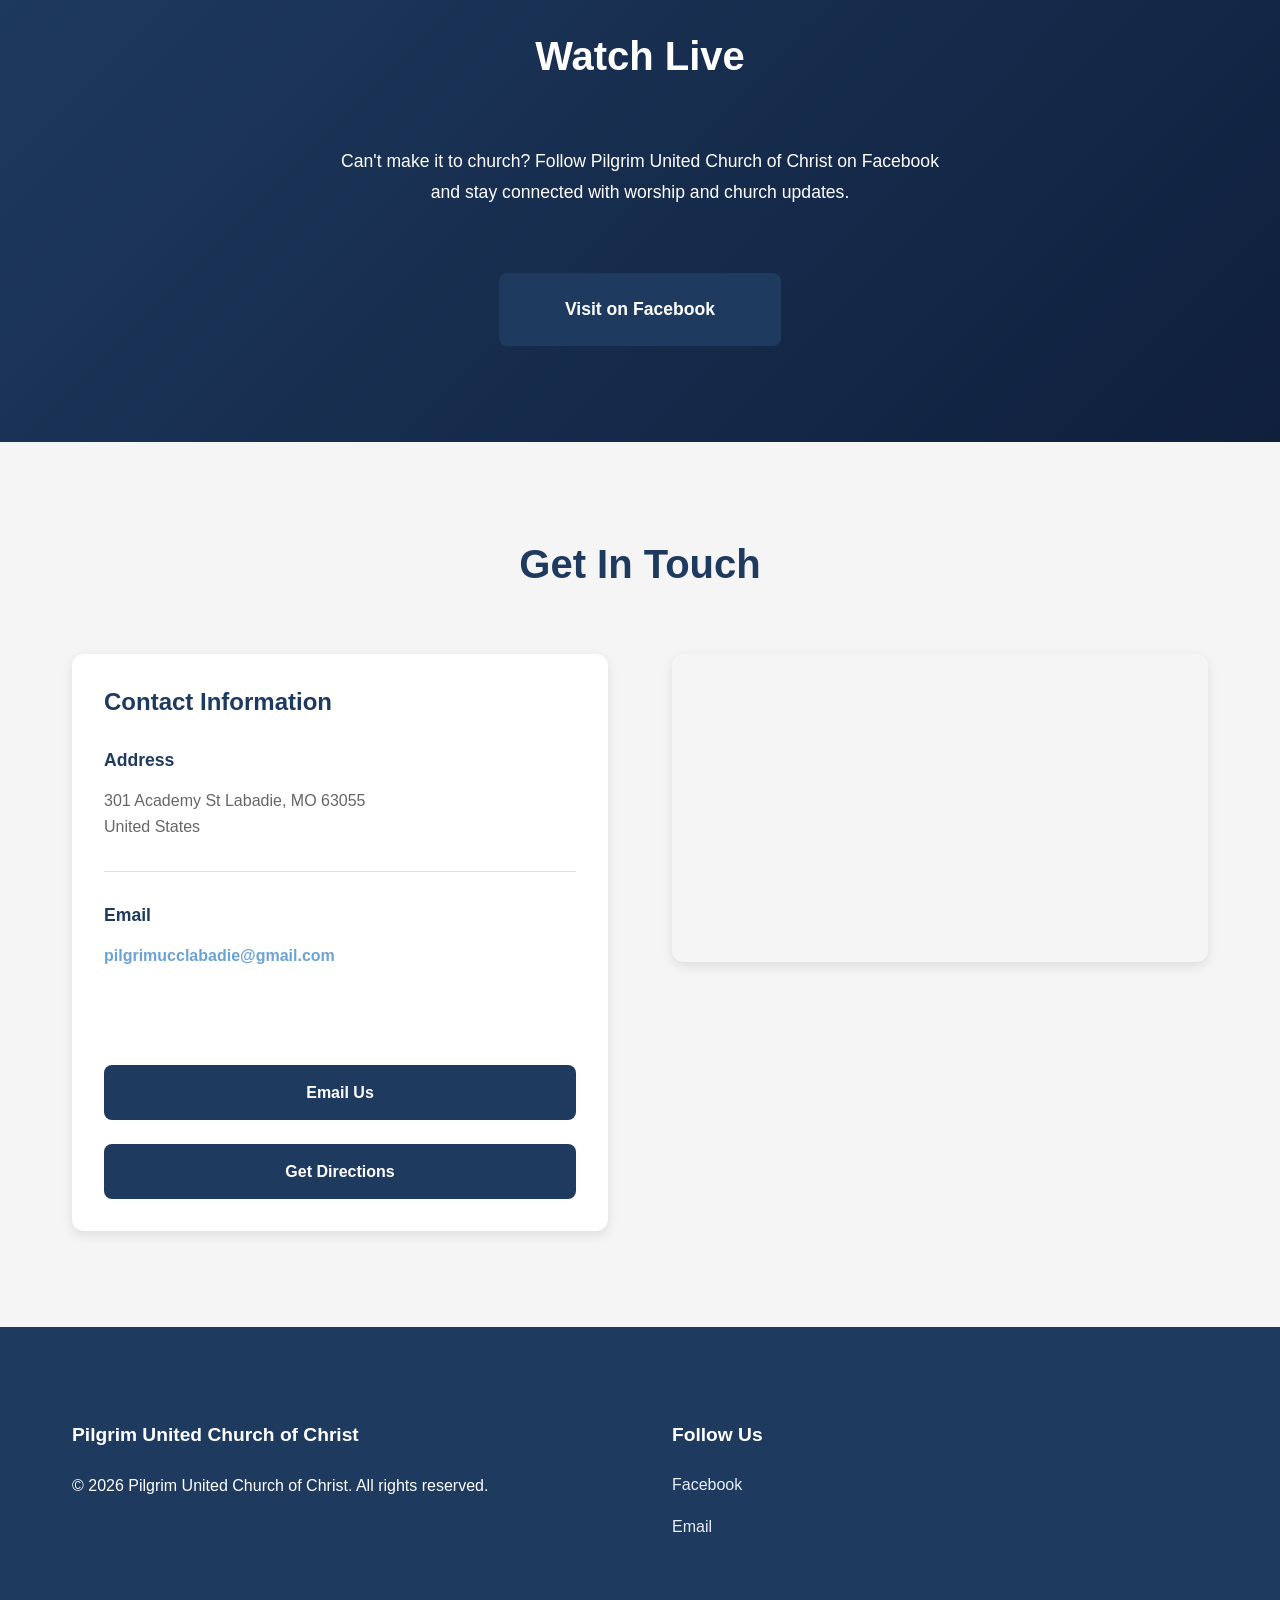
==== commit 4ed409e6: "Update index.html" ====
--- a/index.html
+++ b/index.html
@@ -218,7 +218,7 @@
                 </div>
                 <div class="event-card">
                     <h3>Apple Butter Making</h3>
-                    <p class="event-date">October 4th</p>
+                    <p class="event-date">October 3rd & 4th</p>
                     <p class="event-time">Time: Morning</p>
                     <p class="event-description">
                         Our yearly day of making Pilgrim's famous Apple Butter. Join us on Saturday to make the applesauce and Sunday for outdoor worship as we stir the apple butter.
